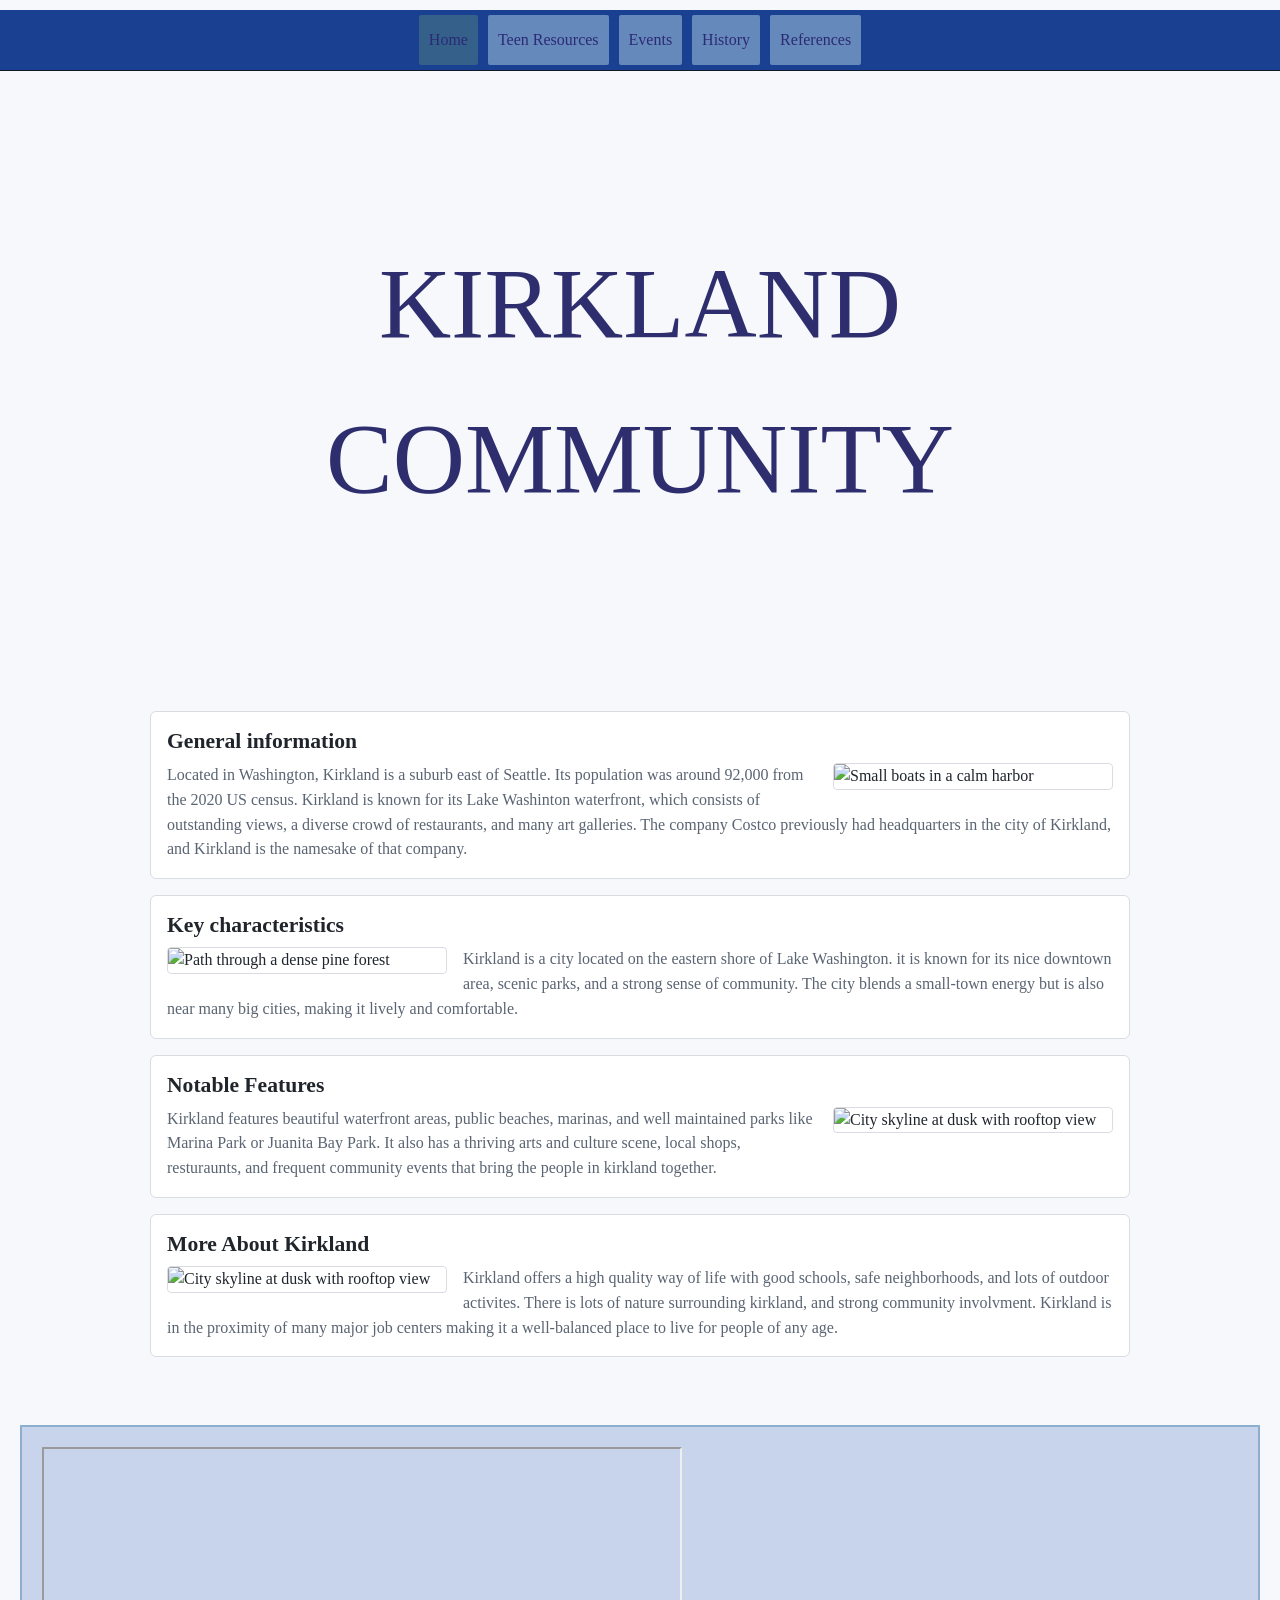
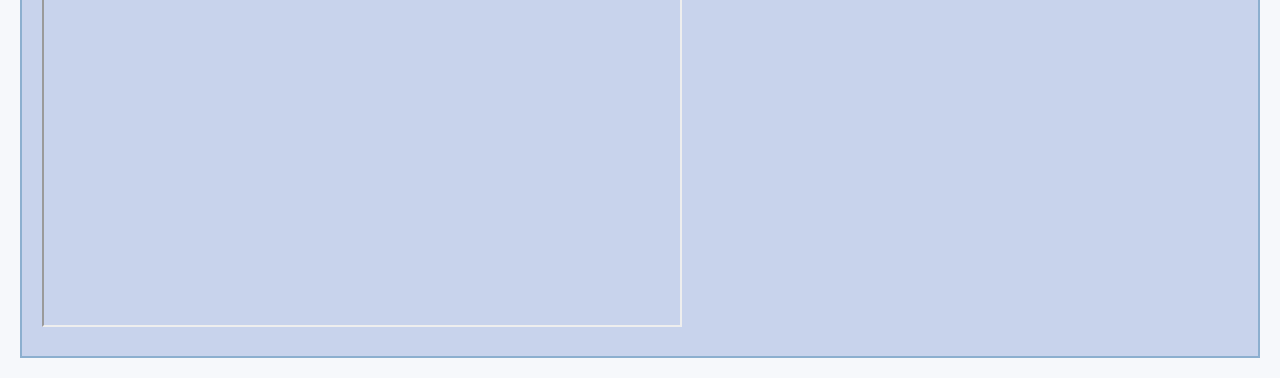
==== index.html @ 44f2d7ae "added pictures into index" ====
<!DOCTYPE html>

<html>
<head>
    <link rel="stylesheet" href="style.css">
</head>

<head>
    <title>Kirkland Community</title>
    
</head>

<body>

    <nav class="top-nav">
        <ul>
            <li><a class="active" href="index.html">Home</a></li>
            <li><a href="TeenInfo.html">Teen Resources</a></li>
            <li><a href="events.html">Events</a></li>
            <li><a href="history.html">History</a></li>
            <li><a href="resources.html">References</a></li>
        </ul>
    </nav>

    <div class="title">
        <p style= margin:0,>KIRKLAND COMMUNITY</p>
    </div>

    

  <main class="wrap">
    <article>
      <h2>General information</h2>
      <img class="article-img" src="https://images.unsplash.com/photo-1473116763249-2faaef81ccda?auto=format&fit=crop&w=900&q=70" alt="Small boats in a calm harbor" />

      <p>Located in Washington, Kirkland is a suburb east of Seattle. Its population was around 92,000 from the 2020 US census. Kirkland is known for its Lake Washinton waterfront, which consists of outstanding views, a diverse crowd of restaurants, and many art galleries. The company Costco previously had headquarters in the city of Kirkland, and Kirkland is the namesake of that company. </p>
      
    </article>

    <article>
      <h2>Key characteristics</h2>
      <img class="article-img" src="https://images.unsplash.com/photo-1448375240586-882707db888b?auto=format&fit=crop&w=900&q=70" alt="Path through a dense pine forest" />
      <p>
            Kirkland is a city located on the eastern shore of Lake Washington. it is known for its nice downtown area, scenic parks, and a strong sense of community. The city blends a small-town energy but is also near many big cities, making it lively and comfortable.
      </p>
      
    </article>

    <article>
      <h2>Notable Features</h2>
      <img class="article-img" src="https://images.unsplash.com/photo-1477959858617-67f85cf4f1df?auto=format&fit=crop&w=900&q=70" alt="City skyline at dusk with rooftop view" />
      <p>
        Kirkland features beautiful waterfront areas, public beaches, marinas, and well maintained parks like Marina Park or Juanita Bay Park. It also has a thriving arts and culture scene, local shops, resturaunts, and frequent community events that bring the people in kirkland together.
      </p>
    </article>

    <article>
      <h2>More About Kirkland</h2>
      <img class="article-img" src="https://images.unsplash.com/photo-1477959858617-67f85cf4f1df?auto=format&fit=crop&w=900&q=70" alt="City skyline at dusk with rooftop view" />
      <p>
        Kirkland offers a high quality way of life with good schools, safe neighborhoods, and lots of outdoor activites. There is lots of nature surrounding kirkland, and strong community involvment. Kirkland is in the proximity of many major job centers making it a well-balanced place to live for people of any age.

      </p>
    </article>



  </main>

<div class="content">
    <iframe src="https://www.google.com/maps/d/embed?mid=1NJ0fVGitJESwBKlZo4BQdWD17mx9FqM&ehbc=2E312F" width="640" height="480"></iframe>
</div>
---- style.css ----
.content {
    background-color: rgba(163, 182, 223, 0.541);
    color: rgb(16, 14, 122);
    border: 2px solid rgb(140, 175, 207);
    margin: 20px;
    padding: 20px;
    font-size: 20px;
}

.left {
    width:150px;
    float:left;
    height:300px;
}

.right {
    float:right;
    width:200px;
    height:300px;
}

.title {
    color: rgba(12, 11, 85, 0.856);
    border: 0px solid rgb(89, 143, 72);
    margin: 50px;
    padding: 5px;
    text-align: center;
    font-size: 100px;
}

body {
    background-color:aliceblue;
    margin: 10;
    padding-top: 10px;
    font-family: 'Trebuchet MS', 'Lucida Sans Unicode', 'Lucida Grande', 'Lucida Sans', Arial, sans-serif;
}

.top-nav {
    position: sticky;
    top: 0;
    left: 0;
    width: 100%;
    background-color: rgb(26, 64, 146);
    z-index: 1000;
}

.top-nav ul {
    list-style: none;
    margin: 0;
    padding: 0;
    display: flex;
    justify-content: center;
}

.top-nav li a {
    display: block;
    height: 50px;
    padding: 0 10px;
    background-color: rgba(140, 175, 207, 0.658);
    color: rgb(44, 42, 119);
    text-align: center;
    line-height: 50px;
    text-decoration: none;
    margin: 5px;
    border-radius: 2px;
    transition: background-color 0.3s;
}

.top-nav li a:hover {
    background-color: rgb(52, 96, 138);
}

.top-nav li a.active {
    background-color: rgb(52, 96, 138);
}

section {
    height: 100vh;
    padding: 20px;
}

.subtitle {
    background-color: rgba(40, 49, 168, 0.473);
    color: rgb(68, 153, 156);
    border: 2px solid rgba(94, 103, 156, 0.712);
    margin: 20px;
    padding: 20px;
    font-size: 40px;
    text-align: center;
}

.color_key {
    position: sticky;
    top: 0;
    left: 0;
    width: 100%;
    background-color: rgb(140, 175, 207);
    z-index: 1000;
}

.box {
    width: 40px;
    height: 40px;
    border: 2px rgb(0, 0, 0);
}

.blue:hover {
    background-color: rgb(108, 108, 192);
}

.purple:hover {
    background-color: rgb(212, 142, 233);
}

.red:hover {
    background-color: rgb(202, 91, 91);
}

.green:hover {
    background-color: rgb(89, 221, 72);
}

.yellow:hover {
    background-color: rgb(252, 236, 16);
}

.orange:hover {
    background-color: rgb(243, 153, 70);
}

.brown:hover {
    background-color: rgba(185, 152, 59, 0.822);
}

table {
    border-collapse: collapse;
}

td, th {
    border:1px solid black;
    padding: 6px;
    font:50px;
    background:rgb(173, 206, 216);
}

* {
  box-sizing: border-box;
}

body {
  font-family:'Trebuchet MS', 'Lucida Sans Unicode', 'Lucida Grande', 'Lucida Sans', Arial, sans-serif;
}


.header {
  background-color: #f1f1f1;
  padding: 30px;
  text-align: center;
  font-size: 35px;
}

.column {
  float: left;
  width: 33.33%;
  padding: 10px;
 
}

.row:after {
  content: "";
  display: table;
  clear: both;
}

.footer {
  background-color: #f1f1f1;
  padding: 10px;
  text-align: center;
}

@media (max-width: 600px) {
  .column {
    width: 100%;
  }
}

:root {
      --page-max: 980px;
      --gap: 1rem;
      --border: #d9dde3;
      --text: #20252c;
      --muted: #5a6472;
      --bg: #f6f8fb;
      --card: #ffffff;
      --nav: #1f2a37;
      --nav-text: #f3f4f6;
    }

    * {
      /* box-sizing: border-box; */
    }

    body {
      margin: 0;
      font-family: Georgia, "Times New Roman", serif;
      color: var(--text);
      background: var(--bg);
      line-height: 1.55;
    }

    .wrap {
      width: min(var(--page-max), calc(100% - 2rem));
      margin: 0 auto;
    }

    nav {
      background: var(--nav);
      color: var(--nav-text);
      border-bottom: 1px solid #111827;
    }

    .nav-inner {
      display: flex;
      align-items: center;
      justify-content: space-between;
      gap: 1rem;
      min-height: 56px;
    }

    .brand {
      margin: 0;
      font-size: 1.15rem;
      letter-spacing: 0.02em;
    }

    .menu {
      list-style: none;
      margin: 0;
      padding: 0;
      display: flex;
      flex-wrap: wrap;
      gap: 0.85rem;
      font-size: 0.95rem;
    }

    .menu a {
      color: var(--nav-text);
      text-decoration: none;
    }

    main {
      padding: 1.25rem 0 2rem;
    }

    article {
      background: var(--card);
      border: 1px solid var(--border);
      border-radius: 6px;
      padding: 1rem;
      margin-bottom: 1rem;
      overflow: hidden;
    }

    article h2 {
      margin: 0 0 0.5rem;
      font-size: 1.35rem;
      line-height: 1.25;
    }

    article p {
      margin: 0 0 0.75rem;
      color: var(--muted);
    }

    article p:last-child {
      margin-bottom: 0;
    }

    .article-img {
      width: min(38%, 280px);
      height: auto;
      border-radius: 4px;
      border: 1px solid var(--border);
      margin: 0 0 var(--gap) var(--gap);
      float: right;
    }

    article:nth-of-type(even) .article-img {
      float: left;
      margin: 0 var(--gap) var(--gap) 0;
    }

    footer {
      padding: 0.5rem 0 2rem;
      color: #6b7280;
      font-size: 0.9rem;
    }

    @media (max-width: 680px) {
      .article-img,
      article:nth-of-type(even) .article-img {
        float: none;
        display: block;
        width: 100%;
        max-width: none;
        margin: 0 0 var(--gap) 0;
      }
    }
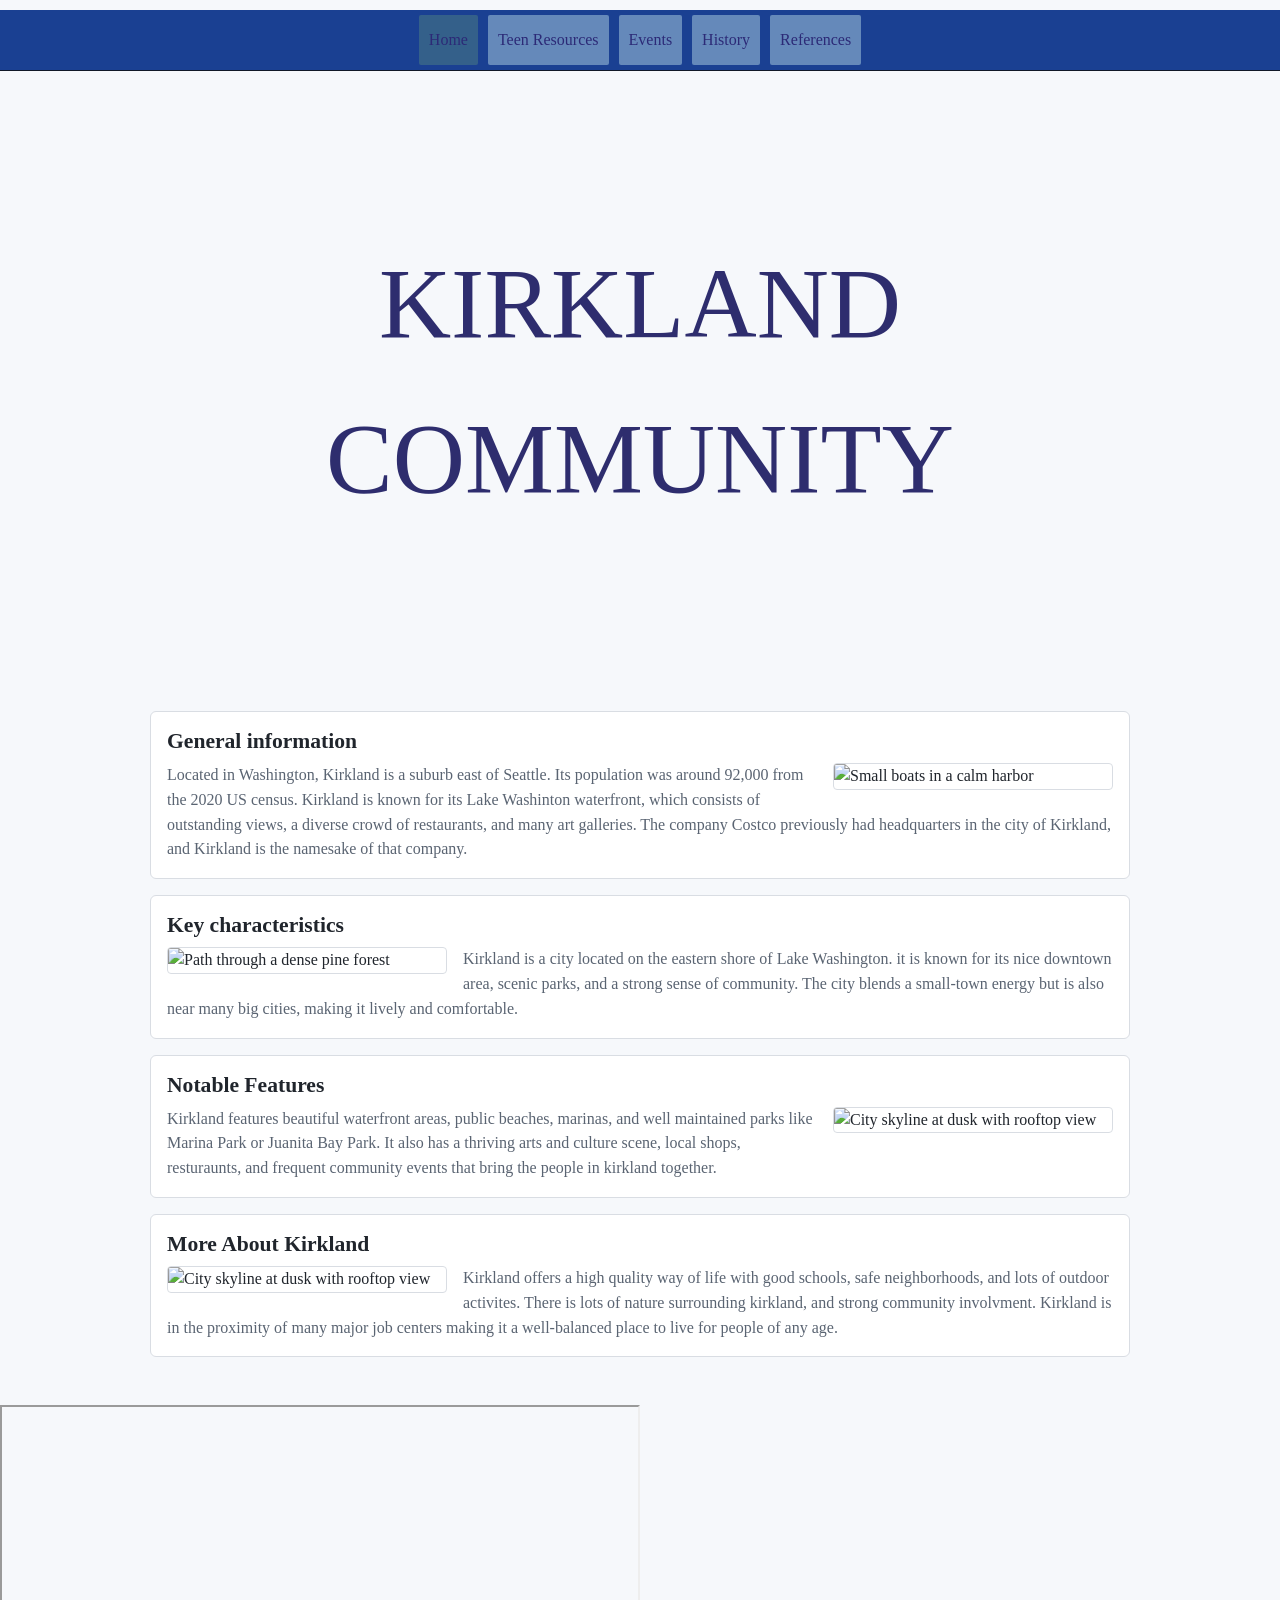
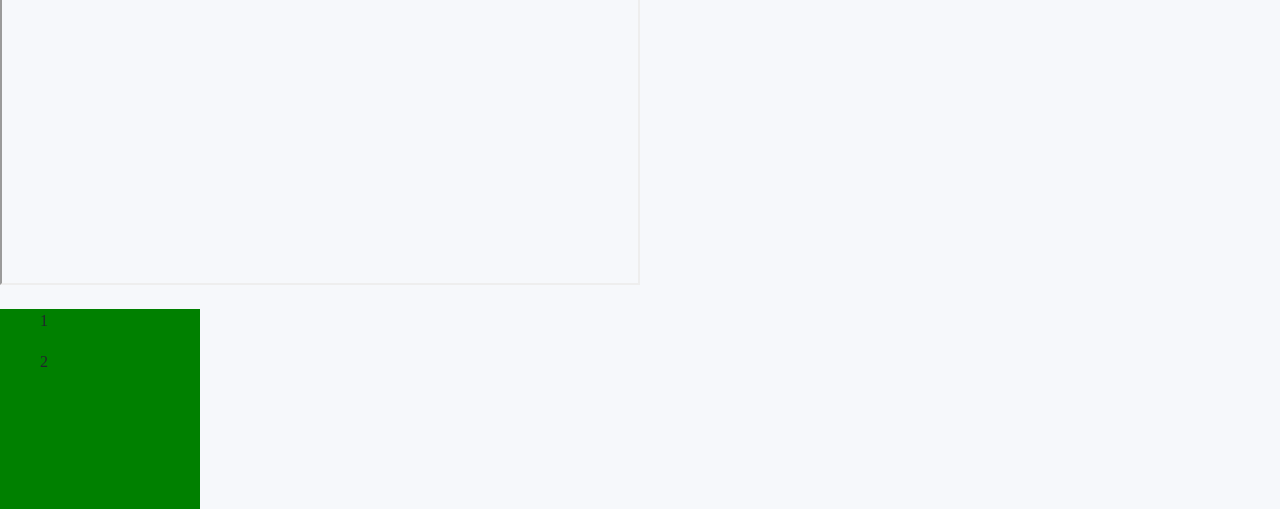
==== commit d4dfa917: "added bullet points for test" ====
--- a/index.html
+++ b/index.html
@@ -67,7 +67,17 @@
 
   </main>
 
-<div class="content">
+<div class="container>
+    <div class="div1">
     <iframe src="https://www.google.com/maps/d/embed?mid=1NJ0fVGitJESwBKlZo4BQdWD17mx9FqM&ehbc=2E312F" width="640" height="480"></iframe>
+    </div>
+    <div class="div2">
+        <ul>
+            1
+        </ul>
+        <ul>
+            2
+        </ul>
+    </div>
 </div>
 
--- a/style.css
+++ b/style.css
@@ -81,7 +81,7 @@
 
 .subtitle {
     background-color: rgba(40, 49, 168, 0.473);
-    color: rgb(68, 153, 156);
+    color: rgb(46, 44, 165);
     border: 2px solid rgba(94, 103, 156, 0.712);
     margin: 20px;
     padding: 20px;
@@ -307,3 +307,20 @@
       }
     }
 
+.container {
+    display: flex;
+    gap: 10px;
+    justify-content:center;
+}
+
+    .div1 {
+        height: 200px;
+        width: 200px;
+        background-color:red
+    }
+
+    .div2 {
+        height: 200px;
+        width: 200px;
+        background-color:green;
+    }
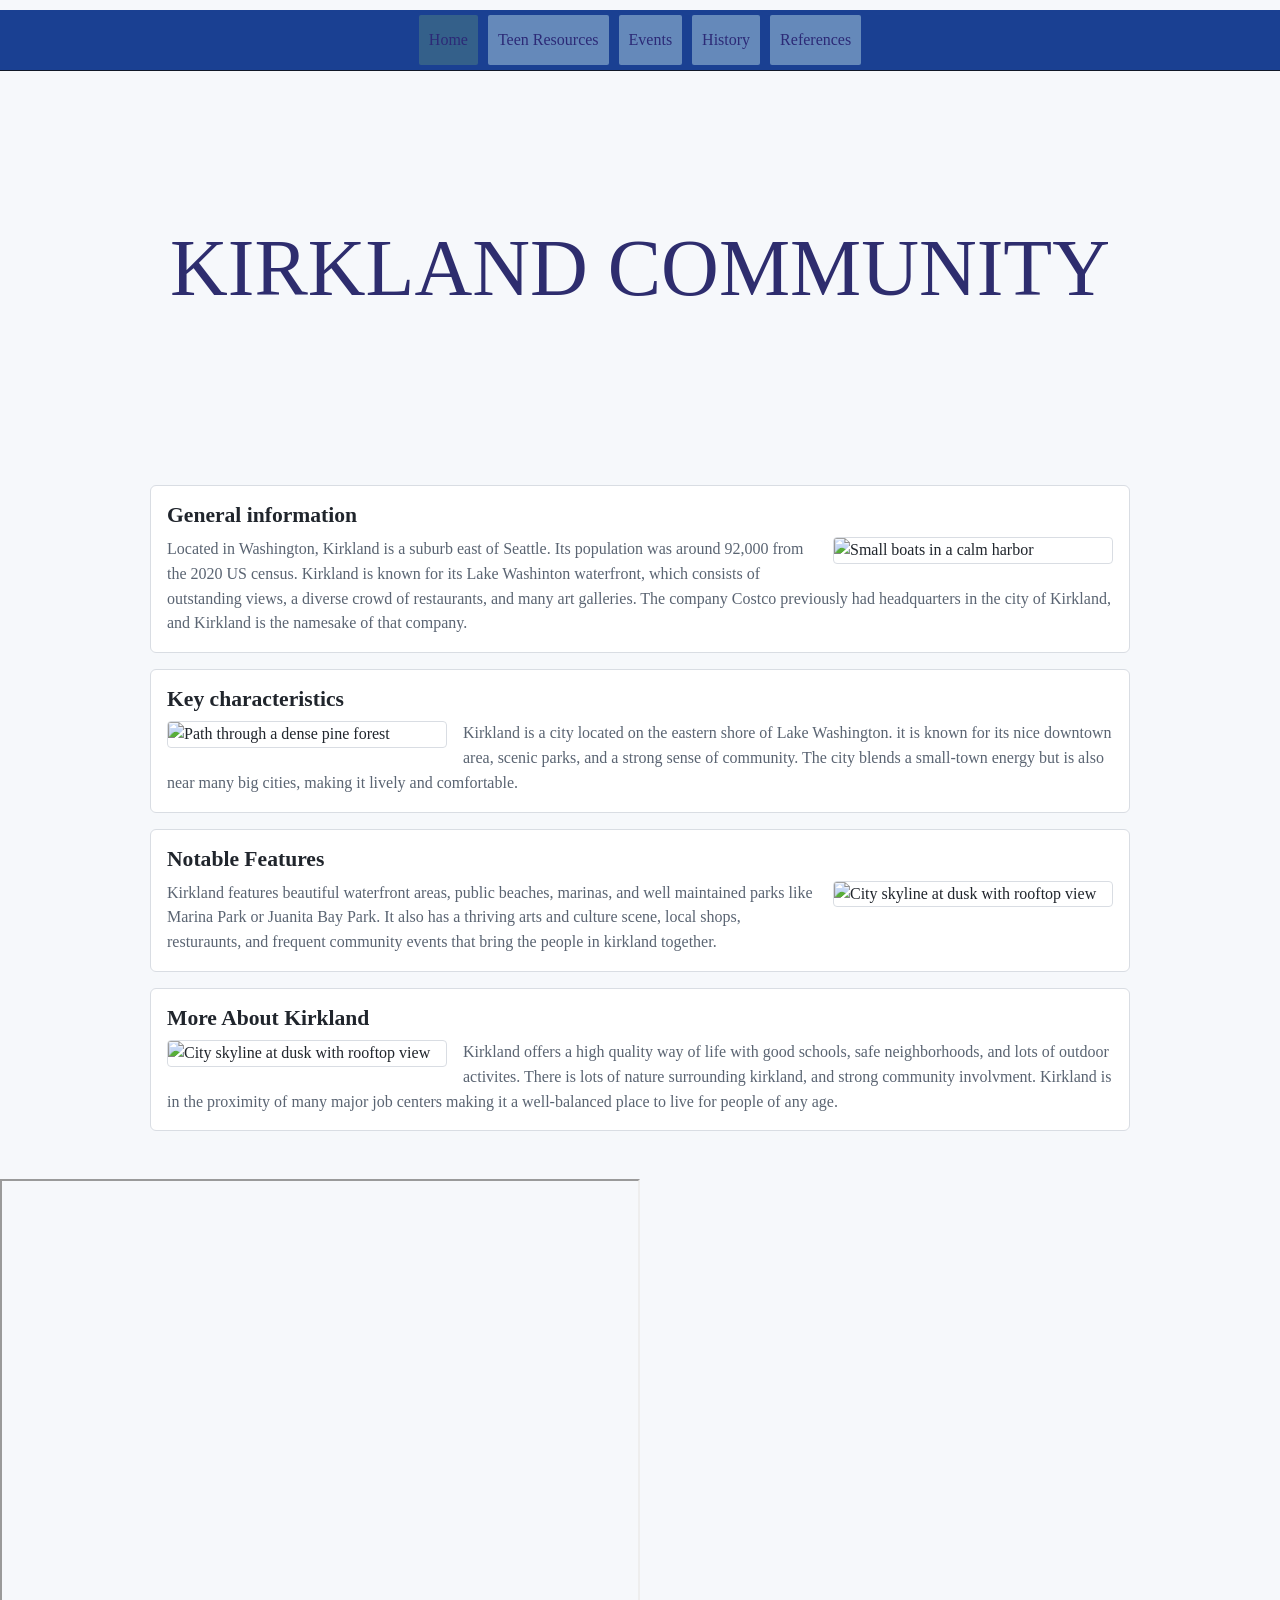
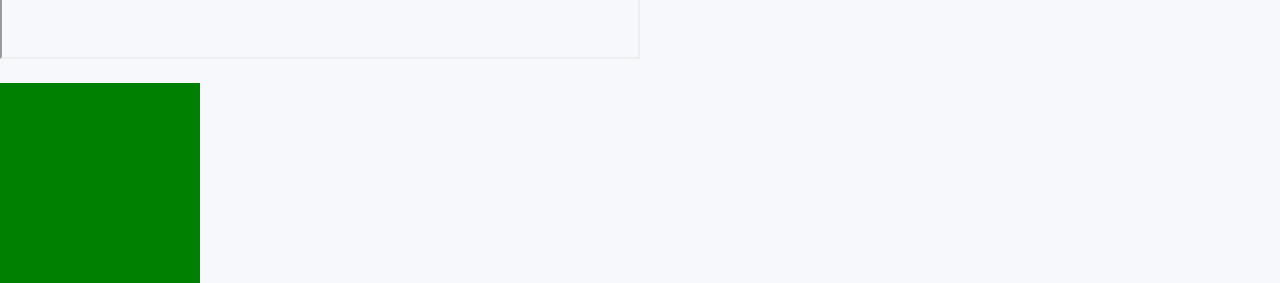
==== commit 870960d5: "added subheading" ====
--- a/index.html
+++ b/index.html
@@ -73,10 +73,7 @@
     </div>
     <div class="div2">
         <ul>
-            1
-        </ul>
-        <ul>
-            2
+         
         </ul>
     </div>
 </div>
--- a/style.css
+++ b/style.css
@@ -25,7 +25,7 @@
     margin: 50px;
     padding: 5px;
     text-align: center;
-    font-size: 100px;
+    font-size: 80px;
 }
 
 body {
@@ -324,3 +324,9 @@
         width: 200px;
         background-color:green;
     }
+
+    .subheading {
+        font-size:50px;
+        color: rgba(12, 11, 85, 0.856);
+        text-align:center;
+    }
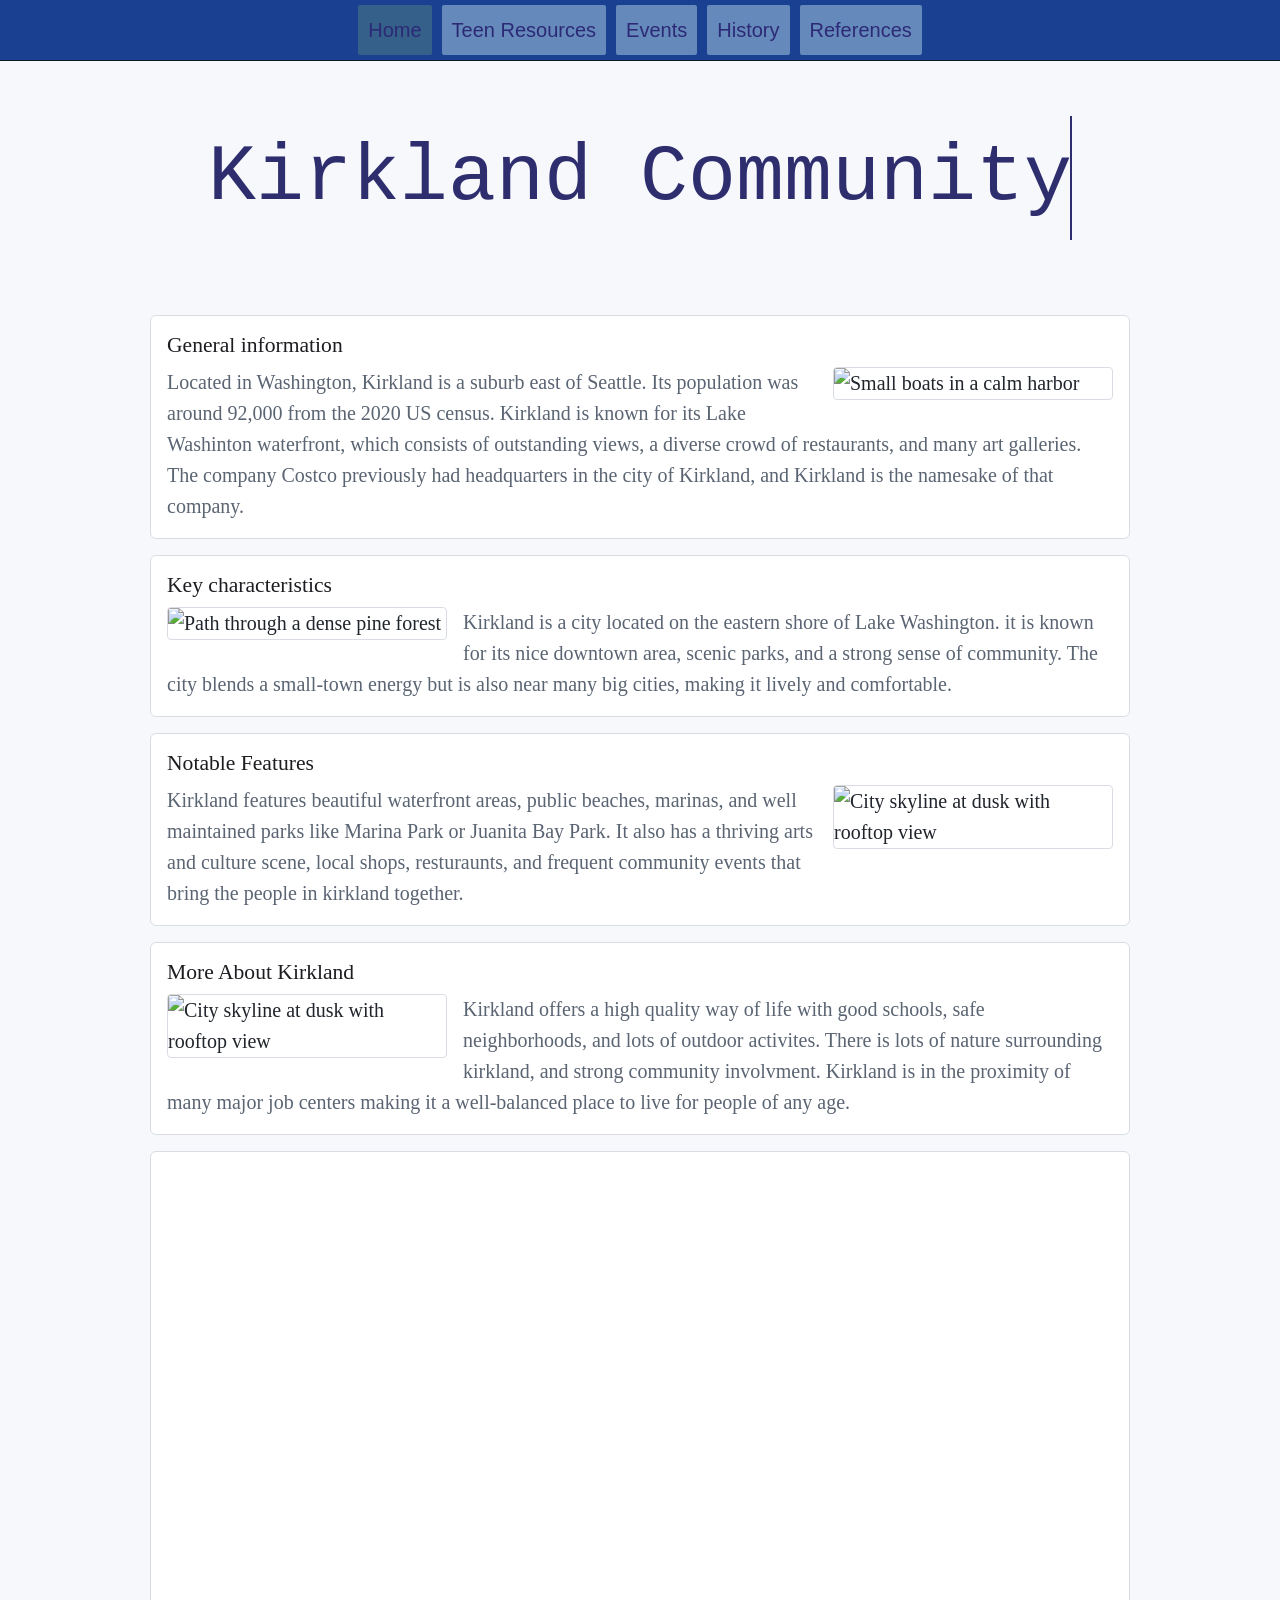
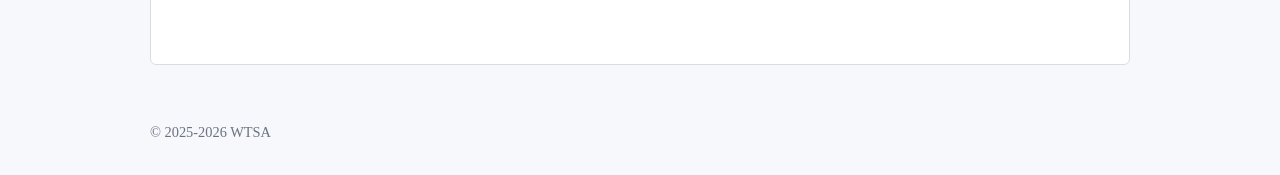
==== commit 20429a57: "Update everything to the same style" ====
--- a/index.html
+++ b/index.html
@@ -1,80 +1,90 @@
 <!DOCTYPE html>
 
 <html>
-<head>
-    <link rel="stylesheet" href="style.css">
-</head>
 
 <head>
-    <title>Kirkland Community</title>
-    
+  <link rel="stylesheet" href="timeline/timeline.css">
+  <link rel="stylesheet" href="style.css">
+  <title>Kirkland Community</title>
 </head>
 
 <body>
+  <nav class="top-nav">
+    <ul>
+      <li><a class="active" href="index.html">Home</a></li>
+      <li><a href="teeninfo.html">Teen Resources</a></li>
+      <li><a href="events.html">Events</a></li>
+      <li><a href="history.html">History</a></li>
+      <li><a href="resources.html">References</a></li>
+    </ul>
+  </nav>
 
-    <nav class="top-nav">
-        <ul>
-            <li><a class="active" href="index.html">Home</a></li>
-            <li><a href="TeenInfo.html">Teen Resources</a></li>
-            <li><a href="events.html">Events</a></li>
-            <li><a href="history.html">History</a></li>
-            <li><a href="resources.html">References</a></li>
-        </ul>
-    </nav>
-
-    <div class="title">
-        <p style= margin:0,>KIRKLAND COMMUNITY</p>
-    </div>
-
-    
+  <div class="title">
+    <p class="typing-effect len-18">Kirkland Community</p>
+  </div>
 
   <main class="wrap">
     <article>
       <h2>General information</h2>
-      <img class="article-img" src="https://images.unsplash.com/photo-1473116763249-2faaef81ccda?auto=format&fit=crop&w=900&q=70" alt="Small boats in a calm harbor" />
+      <img class="article-img"
+        src="https://images.unsplash.com/photo-1473116763249-2faaef81ccda?auto=format&fit=crop&w=900&q=70"
+        alt="Small boats in a calm harbor" />
 
-      <p>Located in Washington, Kirkland is a suburb east of Seattle. Its population was around 92,000 from the 2020 US census. Kirkland is known for its Lake Washinton waterfront, which consists of outstanding views, a diverse crowd of restaurants, and many art galleries. The company Costco previously had headquarters in the city of Kirkland, and Kirkland is the namesake of that company. </p>
-      
+      <p>Located in Washington, Kirkland is a suburb east of Seattle. Its population was around 92,000 from the 2020 US
+        census. Kirkland is known for its Lake Washinton waterfront, which consists of outstanding views, a diverse
+        crowd of restaurants, and many art galleries. The company Costco previously had headquarters in the city of
+        Kirkland, and Kirkland is the namesake of that company. </p>
+
     </article>
 
     <article>
       <h2>Key characteristics</h2>
-      <img class="article-img" src="https://images.unsplash.com/photo-1448375240586-882707db888b?auto=format&fit=crop&w=900&q=70" alt="Path through a dense pine forest" />
+      <img class="article-img"
+        src="https://images.unsplash.com/photo-1448375240586-882707db888b?auto=format&fit=crop&w=900&q=70"
+        alt="Path through a dense pine forest" />
       <p>
-            Kirkland is a city located on the eastern shore of Lake Washington. it is known for its nice downtown area, scenic parks, and a strong sense of community. The city blends a small-town energy but is also near many big cities, making it lively and comfortable.
+        Kirkland is a city located on the eastern shore of Lake Washington. it is known for its nice downtown area,
+        scenic parks, and a strong sense of community. The city blends a small-town energy but is also near many big
+        cities, making it lively and comfortable.
       </p>
-      
+
     </article>
 
     <article>
       <h2>Notable Features</h2>
-      <img class="article-img" src="https://images.unsplash.com/photo-1477959858617-67f85cf4f1df?auto=format&fit=crop&w=900&q=70" alt="City skyline at dusk with rooftop view" />
+      <img class="article-img"
+        src="https://images.unsplash.com/photo-1477959858617-67f85cf4f1df?auto=format&fit=crop&w=900&q=70"
+        alt="City skyline at dusk with rooftop view" />
       <p>
-        Kirkland features beautiful waterfront areas, public beaches, marinas, and well maintained parks like Marina Park or Juanita Bay Park. It also has a thriving arts and culture scene, local shops, resturaunts, and frequent community events that bring the people in kirkland together.
+        Kirkland features beautiful waterfront areas, public beaches, marinas, and well maintained parks like Marina
+        Park or Juanita Bay Park. It also has a thriving arts and culture scene, local shops, resturaunts, and frequent
+        community events that bring the people in kirkland together.
       </p>
     </article>
 
     <article>
       <h2>More About Kirkland</h2>
-      <img class="article-img" src="https://images.unsplash.com/photo-1477959858617-67f85cf4f1df?auto=format&fit=crop&w=900&q=70" alt="City skyline at dusk with rooftop view" />
+      <img class="article-img"
+        src="https://images.unsplash.com/photo-1477959858617-67f85cf4f1df?auto=format&fit=crop&w=900&q=70"
+        alt="City skyline at dusk with rooftop view" />
       <p>
-        Kirkland offers a high quality way of life with good schools, safe neighborhoods, and lots of outdoor activites. There is lots of nature surrounding kirkland, and strong community involvment. Kirkland is in the proximity of many major job centers making it a well-balanced place to live for people of any age.
+        Kirkland offers a high quality way of life with good schools, safe neighborhoods, and lots of outdoor activites.
+        There is lots of nature surrounding kirkland, and strong community involvment. Kirkland is in the proximity of
+        many major job centers making it a well-balanced place to live for people of any age.
 
       </p>
     </article>
 
-
-
+    <article>
+      <div class="center">
+        <iframe src="https://www.google.com/maps/d/embed?mid=1NJ0fVGitJESwBKlZo4BQdWD17mx9FqM&ehbc=2E312F" width="640"
+          height="480"></iframe>
+      </div>
+    </article>
   </main>
 
-<div class="container>
-    <div class="div1">
-    <iframe src="https://www.google.com/maps/d/embed?mid=1NJ0fVGitJESwBKlZo4BQdWD17mx9FqM&ehbc=2E312F" width="640" height="480"></iframe>
-    </div>
-    <div class="div2">
-        <ul>
-         
-        </ul>
-    </div>
-</div>
+  <footer class="wrap">© 2025-2026 WTSA</footer>
 
+</body>
+
+</html>
--- a/timeline/timeline.css
+++ b/timeline/timeline.css
@@ -0,0 +1 @@
+@import url("https://fonts.googleapis.com/css?family=Playfair+Display:700,900|Fira+Sans:400,400italic");*,*::after,*::before{box-sizing:inherit}*{font:inherit}html,body,div,span,applet,object,iframe,h1,h2,h3,h4,h5,h6,p,blockquote,pre,a,abbr,acronym,address,big,cite,code,del,dfn,em,img,ins,kbd,q,s,samp,small,strike,strong,sub,sup,tt,var,b,u,i,center,dl,dt,dd,ol,ul,li,fieldset,form,label,legend,table,caption,tbody,tfoot,thead,tr,th,td,article,aside,canvas,details,embed,figure,figcaption,footer,header,hgroup,menu,nav,output,ruby,section,summary,time,mark,audio,video,hr{margin:0;padding:0;border:0}html{box-sizing:border-box}body{background-color:hsl(0, 0%, 100%);background-color:var(--color-bg, white)}article,aside,details,figcaption,figure,footer,header,hgroup,menu,nav,section,main,form legend{display:block}ol,ul{list-style:none}blockquote,q{quotes:none}button,input,textarea,select{margin:0}.btn,.form-control,.link,.reset{background-color:transparent;padding:0;border:0;border-radius:0;color:inherit;line-height:inherit;-webkit-appearance:none;-moz-appearance:none;appearance:none}select.form-control::-ms-expand{display:none}textarea{resize:vertical;overflow:auto;vertical-align:top}input::-ms-clear{display:none}table{border-collapse:collapse;border-spacing:0}img,video,svg{max-width:100%}[data-theme]{background-color:hsl(0, 0%, 100%);background-color:var(--color-bg, #fff);color:hsl(240, 4%, 20%);color:var(--color-contrast-high, #313135)}:root{--space-unit:  1em;--space-xxxxs: calc(0.125*var(--space-unit));--space-xxxs:  calc(0.25*var(--space-unit));--space-xxs:   calc(0.375*var(--space-unit));--space-xs:    calc(0.5*var(--space-unit));--space-sm:    calc(0.75*var(--space-unit));--space-md:    calc(1.25*var(--space-unit));--space-lg:    calc(2*var(--space-unit));--space-xl:    calc(3.25*var(--space-unit));--space-xxl:   calc(5.25*var(--space-unit));--space-xxxl:  calc(8.5*var(--space-unit));--space-xxxxl: calc(13.75*var(--space-unit));--component-padding: var(--space-md)}:root{--max-width-xxs: 32rem;--max-width-xs:  38rem;--max-width-sm:  48rem;--max-width-md:  64rem;--max-width-lg:  80rem;--max-width-xl:  90rem;--max-width-xxl: 120rem}.container{width:calc(100% - 1.25em);width:calc(100% - 2*var(--component-padding));margin-left:auto;margin-right:auto}.max-width-xxs{max-width:32rem;max-width:var(--max-width-xxs)}.max-width-xs{max-width:38rem;max-width:var(--max-width-xs)}.max-width-sm{max-width:48rem;max-width:var(--max-width-sm)}.max-width-md{max-width:64rem;max-width:var(--max-width-md)}.max-width-lg{max-width:80rem;max-width:var(--max-width-lg)}.max-width-xl{max-width:90rem;max-width:var(--max-width-xl)}.max-width-xxl{max-width:120rem;max-width:var(--max-width-xxl)}.max-width-adaptive-sm{max-width:38rem;max-width:var(--max-width-xs)}@media (min-width: 64rem){.max-width-adaptive-sm{max-width:48rem;max-width:var(--max-width-sm)}}.max-width-adaptive-md{max-width:38rem;max-width:var(--max-width-xs)}@media (min-width: 64rem){.max-width-adaptive-md{max-width:64rem;max-width:var(--max-width-md)}}.max-width-adaptive,.max-width-adaptive-lg{max-width:38rem;max-width:var(--max-width-xs)}@media (min-width: 64rem){.max-width-adaptive,.max-width-adaptive-lg{max-width:64rem;max-width:var(--max-width-md)}}@media (min-width: 90rem){.max-width-adaptive,.max-width-adaptive-lg{max-width:80rem;max-width:var(--max-width-lg)}}.max-width-adaptive-xl{max-width:38rem;max-width:var(--max-width-xs)}@media (min-width: 64rem){.max-width-adaptive-xl{max-width:64rem;max-width:var(--max-width-md)}}@media (min-width: 90rem){.max-width-adaptive-xl{max-width:90rem;max-width:var(--max-width-xl)}}.grid{--grid-gap: 0px;display:-ms-flexbox;display:flex;-ms-flex-wrap:wrap;flex-wrap:wrap}.grid>*{-ms-flex-preferred-size:100%;flex-basis:100%}[class*="grid-gap"]{margin-bottom:1em * -1;margin-bottom:calc(var(--grid-gap, 1em)*-1);margin-right:1em * -1;margin-right:calc(var(--grid-gap, 1em)*-1)}[class*="grid-gap"]>*{margin-bottom:1em;margin-bottom:var(--grid-gap, 1em);margin-right:1em;margin-right:var(--grid-gap, 1em)}.grid-gap-xxxxs{--grid-gap: var(--space-xxxxs)}.grid-gap-xxxs{--grid-gap: var(--space-xxxs)}.grid-gap-xxs{--grid-gap: var(--space-xxs)}.grid-gap-xs{--grid-gap: var(--space-xs)}.grid-gap-sm{--grid-gap: var(--space-sm)}.grid-gap-md{--grid-gap: var(--space-md)}.grid-gap-lg{--grid-gap: var(--space-lg)}.grid-gap-xl{--grid-gap: var(--space-xl)}.grid-gap-xxl{--grid-gap: var(--space-xxl)}.grid-gap-xxxl{--grid-gap: var(--space-xxxl)}.grid-gap-xxxxl{--grid-gap: var(--space-xxxxl)}.col{-ms-flex-positive:1;flex-grow:1;-ms-flex-preferred-size:0;flex-basis:0;max-width:100%}.col-1{-ms-flex-preferred-size:calc(8.33% - 0.01px - 1em);-ms-flex-preferred-size:calc(8.33% - 0.01px - var(--grid-gap, 1em));flex-basis:calc(8.33% - 0.01px - 1em);flex-basis:calc(8.33% - 0.01px - var(--grid-gap, 1em));max-width:calc(8.33% - 0.01px - 1em);max-width:calc(8.33% - 0.01px - var(--grid-gap, 1em))}.col-2{-ms-flex-preferred-size:calc(16.66% - 0.01px - 1em);-ms-flex-preferred-size:calc(16.66% - 0.01px - var(--grid-gap, 1em));flex-basis:calc(16.66% - 0.01px - 1em);flex-basis:calc(16.66% - 0.01px - var(--grid-gap, 1em));max-width:calc(16.66% - 0.01px - 1em);max-width:calc(16.66% - 0.01px - var(--grid-gap, 1em))}.col-3{-ms-flex-preferred-size:calc(25% - 0.01px - 1em);-ms-flex-preferred-size:calc(25% - 0.01px - var(--grid-gap, 1em));flex-basis:calc(25% - 0.01px - 1em);flex-basis:calc(25% - 0.01px - var(--grid-gap, 1em));max-width:calc(25% - 0.01px - 1em);max-width:calc(25% - 0.01px - var(--grid-gap, 1em))}.col-4{-ms-flex-preferred-size:calc(33.33% - 0.01px - 1em);-ms-flex-preferred-size:calc(33.33% - 0.01px - var(--grid-gap, 1em));flex-basis:calc(33.33% - 0.01px - 1em);flex-basis:calc(33.33% - 0.01px - var(--grid-gap, 1em));max-width:calc(33.33% - 0.01px - 1em);max-width:calc(33.33% - 0.01px - var(--grid-gap, 1em))}.col-5{-ms-flex-preferred-size:calc(41.66% - 0.01px - 1em);-ms-flex-preferred-size:calc(41.66% - 0.01px - var(--grid-gap, 1em));flex-basis:calc(41.66% - 0.01px - 1em);flex-basis:calc(41.66% - 0.01px - var(--grid-gap, 1em));max-width:calc(41.66% - 0.01px - 1em);max-width:calc(41.66% - 0.01px - var(--grid-gap, 1em))}.col-6{-ms-flex-preferred-size:calc(50% - 0.01px - 1em);-ms-flex-preferred-size:calc(50% - 0.01px - var(--grid-gap, 1em));flex-basis:calc(50% - 0.01px - 1em);flex-basis:calc(50% - 0.01px - var(--grid-gap, 1em));max-width:calc(50% - 0.01px - 1em);max-width:calc(50% - 0.01px - var(--grid-gap, 1em))}.col-7{-ms-flex-preferred-size:calc(58.33% - 0.01px - 1em);-ms-flex-preferred-size:calc(58.33% - 0.01px - var(--grid-gap, 1em));flex-basis:calc(58.33% - 0.01px - 1em);flex-basis:calc(58.33% - 0.01px - var(--grid-gap, 1em));max-width:calc(58.33% - 0.01px - 1em);max-width:calc(58.33% - 0.01px - var(--grid-gap, 1em))}.col-8{-ms-flex-preferred-size:calc(66.66% - 0.01px - 1em);-ms-flex-preferred-size:calc(66.66% - 0.01px - var(--grid-gap, 1em));flex-basis:calc(66.66% - 0.01px - 1em);flex-basis:calc(66.66% - 0.01px - var(--grid-gap, 1em));max-width:calc(66.66% - 0.01px - 1em);max-width:calc(66.66% - 0.01px - var(--grid-gap, 1em))}.col-9{-ms-flex-preferred-size:calc(75% - 0.01px - 1em);-ms-flex-preferred-size:calc(75% - 0.01px - var(--grid-gap, 1em));flex-basis:calc(75% - 0.01px - 1em);flex-basis:calc(75% - 0.01px - var(--grid-gap, 1em));max-width:calc(75% - 0.01px - 1em);max-width:calc(75% - 0.01px - var(--grid-gap, 1em))}.col-10{-ms-flex-preferred-size:calc(83.33% - 0.01px - 1em);-ms-flex-preferred-size:calc(83.33% - 0.01px - var(--grid-gap, 1em));flex-basis:calc(83.33% - 0.01px - 1em);flex-basis:calc(83.33% - 0.01px - var(--grid-gap, 1em));max-width:calc(83.33% - 0.01px - 1em);max-width:calc(83.33% - 0.01px - var(--grid-gap, 1em))}.col-11{-ms-flex-preferred-size:calc(91.66% - 0.01px - 1em);-ms-flex-preferred-size:calc(91.66% - 0.01px - var(--grid-gap, 1em));flex-basis:calc(91.66% - 0.01px - 1em);flex-basis:calc(91.66% - 0.01px - var(--grid-gap, 1em));max-width:calc(91.66% - 0.01px - 1em);max-width:calc(91.66% - 0.01px - var(--grid-gap, 1em))}.col-12{-ms-flex-preferred-size:calc(100% - 0.01px - 1em);-ms-flex-preferred-size:calc(100% - 0.01px - var(--grid-gap, 1em));flex-basis:calc(100% - 0.01px - 1em);flex-basis:calc(100% - 0.01px - var(--grid-gap, 1em));max-width:calc(100% - 0.01px - 1em);max-width:calc(100% - 0.01px - var(--grid-gap, 1em))}@media (min-width: 32rem){.col\@xs{-ms-flex-positive:1;flex-grow:1;-ms-flex-preferred-size:0;flex-basis:0;max-width:100%}.col-1\@xs{-ms-flex-preferred-size:calc(8.33% - 0.01px - 1em);-ms-flex-preferred-size:calc(8.33% - 0.01px - var(--grid-gap, 1em));flex-basis:calc(8.33% - 0.01px - 1em);flex-basis:calc(8.33% - 0.01px - var(--grid-gap, 1em));max-width:calc(8.33% - 0.01px - 1em);max-width:calc(8.33% - 0.01px - var(--grid-gap, 1em))}.col-2\@xs{-ms-flex-preferred-size:calc(16.66% - 0.01px - 1em);-ms-flex-preferred-size:calc(16.66% - 0.01px - var(--grid-gap, 1em));flex-basis:calc(16.66% - 0.01px - 1em);flex-basis:calc(16.66% - 0.01px - var(--grid-gap, 1em));max-width:calc(16.66% - 0.01px - 1em);max-width:calc(16.66% - 0.01px - var(--grid-gap, 1em))}.col-3\@xs{-ms-flex-preferred-size:calc(25% - 0.01px - 1em);-ms-flex-preferred-size:calc(25% - 0.01px - var(--grid-gap, 1em));flex-basis:calc(25% - 0.01px - 1em);flex-basis:calc(25% - 0.01px - var(--grid-gap, 1em));max-width:calc(25% - 0.01px - 1em);max-width:calc(25% - 0.01px - var(--grid-gap, 1em))}.col-4\@xs{-ms-flex-preferred-size:calc(33.33% - 0.01px - 1em);-ms-flex-preferred-size:calc(33.33% - 0.01px - var(--grid-gap, 1em));flex-basis:calc(33.33% - 0.01px - 1em);flex-basis:calc(33.33% - 0.01px - var(--grid-gap, 1em));max-width:calc(33.33% - 0.01px - 1em);max-width:calc(33.33% - 0.01px - var(--grid-gap, 1em))}.col-5\@xs{-ms-flex-preferred-size:calc(41.66% - 0.01px - 1em);-ms-flex-preferred-size:calc(41.66% - 0.01px - var(--grid-gap, 1em));flex-basis:calc(41.66% - 0.01px - 1em);flex-basis:calc(41.66% - 0.01px - var(--grid-gap, 1em));max-width:calc(41.66% - 0.01px - 1em);max-width:calc(41.66% - 0.01px - var(--grid-gap, 1em))}.col-6\@xs{-ms-flex-preferred-size:calc(50% - 0.01px - 1em);-ms-flex-preferred-size:calc(50% - 0.01px - var(--grid-gap, 1em));flex-basis:calc(50% - 0.01px - 1em);flex-basis:calc(50% - 0.01px - var(--grid-gap, 1em));max-width:calc(50% - 0.01px - 1em);max-width:calc(50% - 0.01px - var(--grid-gap, 1em))}.col-7\@xs{-ms-flex-preferred-size:calc(58.33% - 0.01px - 1em);-ms-flex-preferred-size:calc(58.33% - 0.01px - var(--grid-gap, 1em));flex-basis:calc(58.33% - 0.01px - 1em);flex-basis:calc(58.33% - 0.01px - var(--grid-gap, 1em));max-width:calc(58.33% - 0.01px - 1em);max-width:calc(58.33% - 0.01px - var(--grid-gap, 1em))}.col-8\@xs{-ms-flex-preferred-size:calc(66.66% - 0.01px - 1em);-ms-flex-preferred-size:calc(66.66% - 0.01px - var(--grid-gap, 1em));flex-basis:calc(66.66% - 0.01px - 1em);flex-basis:calc(66.66% - 0.01px - var(--grid-gap, 1em));max-width:calc(66.66% - 0.01px - 1em);max-width:calc(66.66% - 0.01px - var(--grid-gap, 1em))}.col-9\@xs{-ms-flex-preferred-size:calc(75% - 0.01px - 1em);-ms-flex-preferred-size:calc(75% - 0.01px - var(--grid-gap, 1em));flex-basis:calc(75% - 0.01px - 1em);flex-basis:calc(75% - 0.01px - var(--grid-gap, 1em));max-width:calc(75% - 0.01px - 1em);max-width:calc(75% - 0.01px - var(--grid-gap, 1em))}.col-10\@xs{-ms-flex-preferred-size:calc(83.33% - 0.01px - 1em);-ms-flex-preferred-size:calc(83.33% - 0.01px - var(--grid-gap, 1em));flex-basis:calc(83.33% - 0.01px - 1em);flex-basis:calc(83.33% - 0.01px - var(--grid-gap, 1em));max-width:calc(83.33% - 0.01px - 1em);max-width:calc(83.33% - 0.01px - var(--grid-gap, 1em))}.col-11\@xs{-ms-flex-preferred-size:calc(91.66% - 0.01px - 1em);-ms-flex-preferred-size:calc(91.66% - 0.01px - var(--grid-gap, 1em));flex-basis:calc(91.66% - 0.01px - 1em);flex-basis:calc(91.66% - 0.01px - var(--grid-gap, 1em));max-width:calc(91.66% - 0.01px - 1em);max-width:calc(91.66% - 0.01px - var(--grid-gap, 1em))}.col-12\@xs{-ms-flex-preferred-size:calc(100% - 0.01px - 1em);-ms-flex-preferred-size:calc(100% - 0.01px - var(--grid-gap, 1em));flex-basis:calc(100% - 0.01px - 1em);flex-basis:calc(100% - 0.01px - var(--grid-gap, 1em));max-width:calc(100% - 0.01px - 1em);max-width:calc(100% - 0.01px - var(--grid-gap, 1em))}}@media (min-width: 48rem){.col\@sm{-ms-flex-positive:1;flex-grow:1;-ms-flex-preferred-size:0;flex-basis:0;max-width:100%}.col-1\@sm{-ms-flex-preferred-size:calc(8.33% - 0.01px - 1em);-ms-flex-preferred-size:calc(8.33% - 0.01px - var(--grid-gap, 1em));flex-basis:calc(8.33% - 0.01px - 1em);flex-basis:calc(8.33% - 0.01px - var(--grid-gap, 1em));max-width:calc(8.33% - 0.01px - 1em);max-width:calc(8.33% - 0.01px - var(--grid-gap, 1em))}.col-2\@sm{-ms-flex-preferred-size:calc(16.66% - 0.01px - 1em);-ms-flex-preferred-size:calc(16.66% - 0.01px - var(--grid-gap, 1em));flex-basis:calc(16.66% - 0.01px - 1em);flex-basis:calc(16.66% - 0.01px - var(--grid-gap, 1em));max-width:calc(16.66% - 0.01px - 1em);max-width:calc(16.66% - 0.01px - var(--grid-gap, 1em))}.col-3\@sm{-ms-flex-preferred-size:calc(25% - 0.01px - 1em);-ms-flex-preferred-size:calc(25% - 0.01px - var(--grid-gap, 1em));flex-basis:calc(25% - 0.01px - 1em);flex-basis:calc(25% - 0.01px - var(--grid-gap, 1em));max-width:calc(25% - 0.01px - 1em);max-width:calc(25% - 0.01px - var(--grid-gap, 1em))}.col-4\@sm{-ms-flex-preferred-size:calc(33.33% - 0.01px - 1em);-ms-flex-preferred-size:calc(33.33% - 0.01px - var(--grid-gap, 1em));flex-basis:calc(33.33% - 0.01px - 1em);flex-basis:calc(33.33% - 0.01px - var(--grid-gap, 1em));max-width:calc(33.33% - 0.01px - 1em);max-width:calc(33.33% - 0.01px - var(--grid-gap, 1em))}.col-5\@sm{-ms-flex-preferred-size:calc(41.66% - 0.01px - 1em);-ms-flex-preferred-size:calc(41.66% - 0.01px - var(--grid-gap, 1em));flex-basis:calc(41.66% - 0.01px - 1em);flex-basis:calc(41.66% - 0.01px - var(--grid-gap, 1em));max-width:calc(41.66% - 0.01px - 1em);max-width:calc(41.66% - 0.01px - var(--grid-gap, 1em))}.col-6\@sm{-ms-flex-preferred-size:calc(50% - 0.01px - 1em);-ms-flex-preferred-size:calc(50% - 0.01px - var(--grid-gap, 1em));flex-basis:calc(50% - 0.01px - 1em);flex-basis:calc(50% - 0.01px - var(--grid-gap, 1em));max-width:calc(50% - 0.01px - 1em);max-width:calc(50% - 0.01px - var(--grid-gap, 1em))}.col-7\@sm{-ms-flex-preferred-size:calc(58.33% - 0.01px - 1em);-ms-flex-preferred-size:calc(58.33% - 0.01px - var(--grid-gap, 1em));flex-basis:calc(58.33% - 0.01px - 1em);flex-basis:calc(58.33% - 0.01px - var(--grid-gap, 1em));max-width:calc(58.33% - 0.01px - 1em);max-width:calc(58.33% - 0.01px - var(--grid-gap, 1em))}.col-8\@sm{-ms-flex-preferred-size:calc(66.66% - 0.01px - 1em);-ms-flex-preferred-size:calc(66.66% - 0.01px - var(--grid-gap, 1em));flex-basis:calc(66.66% - 0.01px - 1em);flex-basis:calc(66.66% - 0.01px - var(--grid-gap, 1em));max-width:calc(66.66% - 0.01px - 1em);max-width:calc(66.66% - 0.01px - var(--grid-gap, 1em))}.col-9\@sm{-ms-flex-preferred-size:calc(75% - 0.01px - 1em);-ms-flex-preferred-size:calc(75% - 0.01px - var(--grid-gap, 1em));flex-basis:calc(75% - 0.01px - 1em);flex-basis:calc(75% - 0.01px - var(--grid-gap, 1em));max-width:calc(75% - 0.01px - 1em);max-width:calc(75% - 0.01px - var(--grid-gap, 1em))}.col-10\@sm{-ms-flex-preferred-size:calc(83.33% - 0.01px - 1em);-ms-flex-preferred-size:calc(83.33% - 0.01px - var(--grid-gap, 1em));flex-basis:calc(83.33% - 0.01px - 1em);flex-basis:calc(83.33% - 0.01px - var(--grid-gap, 1em));max-width:calc(83.33% - 0.01px - 1em);max-width:calc(83.33% - 0.01px - var(--grid-gap, 1em))}.col-11\@sm{-ms-flex-preferred-size:calc(91.66% - 0.01px - 1em);-ms-flex-preferred-size:calc(91.66% - 0.01px - var(--grid-gap, 1em));flex-basis:calc(91.66% - 0.01px - 1em);flex-basis:calc(91.66% - 0.01px - var(--grid-gap, 1em));max-width:calc(91.66% - 0.01px - 1em);max-width:calc(91.66% - 0.01px - var(--grid-gap, 1em))}.col-12\@sm{-ms-flex-preferred-size:calc(100% - 0.01px - 1em);-ms-flex-preferred-size:calc(100% - 0.01px - var(--grid-gap, 1em));flex-basis:calc(100% - 0.01px - 1em);flex-basis:calc(100% - 0.01px - var(--grid-gap, 1em));max-width:calc(100% - 0.01px - 1em);max-width:calc(100% - 0.01px - var(--grid-gap, 1em))}}@media (min-width: 64rem){.col\@md{-ms-flex-positive:1;flex-grow:1;-ms-flex-preferred-size:0;flex-basis:0;max-width:100%}.col-1\@md{-ms-flex-preferred-size:calc(8.33% - 0.01px - 1em);-ms-flex-preferred-size:calc(8.33% - 0.01px - var(--grid-gap, 1em));flex-basis:calc(8.33% - 0.01px - 1em);flex-basis:calc(8.33% - 0.01px - var(--grid-gap, 1em));max-width:calc(8.33% - 0.01px - 1em);max-width:calc(8.33% - 0.01px - var(--grid-gap, 1em))}.col-2\@md{-ms-flex-preferred-size:calc(16.66% - 0.01px - 1em);-ms-flex-preferred-size:calc(16.66% - 0.01px - var(--grid-gap, 1em));flex-basis:calc(16.66% - 0.01px - 1em);flex-basis:calc(16.66% - 0.01px - var(--grid-gap, 1em));max-width:calc(16.66% - 0.01px - 1em);max-width:calc(16.66% - 0.01px - var(--grid-gap, 1em))}.col-3\@md{-ms-flex-preferred-size:calc(25% - 0.01px - 1em);-ms-flex-preferred-size:calc(25% - 0.01px - var(--grid-gap, 1em));flex-basis:calc(25% - 0.01px - 1em);flex-basis:calc(25% - 0.01px - var(--grid-gap, 1em));max-width:calc(25% - 0.01px - 1em);max-width:calc(25% - 0.01px - var(--grid-gap, 1em))}.col-4\@md{-ms-flex-preferred-size:calc(33.33% - 0.01px - 1em);-ms-flex-preferred-size:calc(33.33% - 0.01px - var(--grid-gap, 1em));flex-basis:calc(33.33% - 0.01px - 1em);flex-basis:calc(33.33% - 0.01px - var(--grid-gap, 1em));max-width:calc(33.33% - 0.01px - 1em);max-width:calc(33.33% - 0.01px - var(--grid-gap, 1em))}.col-5\@md{-ms-flex-preferred-size:calc(41.66% - 0.01px - 1em);-ms-flex-preferred-size:calc(41.66% - 0.01px - var(--grid-gap, 1em));flex-basis:calc(41.66% - 0.01px - 1em);flex-basis:calc(41.66% - 0.01px - var(--grid-gap, 1em));max-width:calc(41.66% - 0.01px - 1em);max-width:calc(41.66% - 0.01px - var(--grid-gap, 1em))}.col-6\@md{-ms-flex-preferred-size:calc(50% - 0.01px - 1em);-ms-flex-preferred-size:calc(50% - 0.01px - var(--grid-gap, 1em));flex-basis:calc(50% - 0.01px - 1em);flex-basis:calc(50% - 0.01px - var(--grid-gap, 1em));max-width:calc(50% - 0.01px - 1em);max-width:calc(50% - 0.01px - var(--grid-gap, 1em))}.col-7\@md{-ms-flex-preferred-size:calc(58.33% - 0.01px - 1em);-ms-flex-preferred-size:calc(58.33% - 0.01px - var(--grid-gap, 1em));flex-basis:calc(58.33% - 0.01px - 1em);flex-basis:calc(58.33% - 0.01px - var(--grid-gap, 1em));max-width:calc(58.33% - 0.01px - 1em);max-width:calc(58.33% - 0.01px - var(--grid-gap, 1em))}.col-8\@md{-ms-flex-preferred-size:calc(66.66% - 0.01px - 1em);-ms-flex-preferred-size:calc(66.66% - 0.01px - var(--grid-gap, 1em));flex-basis:calc(66.66% - 0.01px - 1em);flex-basis:calc(66.66% - 0.01px - var(--grid-gap, 1em));max-width:calc(66.66% - 0.01px - 1em);max-width:calc(66.66% - 0.01px - var(--grid-gap, 1em))}.col-9\@md{-ms-flex-preferred-size:calc(75% - 0.01px - 1em);-ms-flex-preferred-size:calc(75% - 0.01px - var(--grid-gap, 1em));flex-basis:calc(75% - 0.01px - 1em);flex-basis:calc(75% - 0.01px - var(--grid-gap, 1em));max-width:calc(75% - 0.01px - 1em);max-width:calc(75% - 0.01px - var(--grid-gap, 1em))}.col-10\@md{-ms-flex-preferred-size:calc(83.33% - 0.01px - 1em);-ms-flex-preferred-size:calc(83.33% - 0.01px - var(--grid-gap, 1em));flex-basis:calc(83.33% - 0.01px - 1em);flex-basis:calc(83.33% - 0.01px - var(--grid-gap, 1em));max-width:calc(83.33% - 0.01px - 1em);max-width:calc(83.33% - 0.01px - var(--grid-gap, 1em))}.col-11\@md{-ms-flex-preferred-size:calc(91.66% - 0.01px - 1em);-ms-flex-preferred-size:calc(91.66% - 0.01px - var(--grid-gap, 1em));flex-basis:calc(91.66% - 0.01px - 1em);flex-basis:calc(91.66% - 0.01px - var(--grid-gap, 1em));max-width:calc(91.66% - 0.01px - 1em);max-width:calc(91.66% - 0.01px - var(--grid-gap, 1em))}.col-12\@md{-ms-flex-preferred-size:calc(100% - 0.01px - 1em);-ms-flex-preferred-size:calc(100% - 0.01px - var(--grid-gap, 1em));flex-basis:calc(100% - 0.01px - 1em);flex-basis:calc(100% - 0.01px - var(--grid-gap, 1em));max-width:calc(100% - 0.01px - 1em);max-width:calc(100% - 0.01px - var(--grid-gap, 1em))}}@media (min-width: 80rem){.col\@lg{-ms-flex-positive:1;flex-grow:1;-ms-flex-preferred-size:0;flex-basis:0;max-width:100%}.col-1\@lg{-ms-flex-preferred-size:calc(8.33% - 0.01px - 1em);-ms-flex-preferred-size:calc(8.33% - 0.01px - var(--grid-gap, 1em));flex-basis:calc(8.33% - 0.01px - 1em);flex-basis:calc(8.33% - 0.01px - var(--grid-gap, 1em));max-width:calc(8.33% - 0.01px - 1em);max-width:calc(8.33% - 0.01px - var(--grid-gap, 1em))}.col-2\@lg{-ms-flex-preferred-size:calc(16.66% - 0.01px - 1em);-ms-flex-preferred-size:calc(16.66% - 0.01px - var(--grid-gap, 1em));flex-basis:calc(16.66% - 0.01px - 1em);flex-basis:calc(16.66% - 0.01px - var(--grid-gap, 1em));max-width:calc(16.66% - 0.01px - 1em);max-width:calc(16.66% - 0.01px - var(--grid-gap, 1em))}.col-3\@lg{-ms-flex-preferred-size:calc(25% - 0.01px - 1em);-ms-flex-preferred-size:calc(25% - 0.01px - var(--grid-gap, 1em));flex-basis:calc(25% - 0.01px - 1em);flex-basis:calc(25% - 0.01px - var(--grid-gap, 1em));max-width:calc(25% - 0.01px - 1em);max-width:calc(25% - 0.01px - var(--grid-gap, 1em))}.col-4\@lg{-ms-flex-preferred-size:calc(33.33% - 0.01px - 1em);-ms-flex-preferred-size:calc(33.33% - 0.01px - var(--grid-gap, 1em));flex-basis:calc(33.33% - 0.01px - 1em);flex-basis:calc(33.33% - 0.01px - var(--grid-gap, 1em));max-width:calc(33.33% - 0.01px - 1em);max-width:calc(33.33% - 0.01px - var(--grid-gap, 1em))}.col-5\@lg{-ms-flex-preferred-size:calc(41.66% - 0.01px - 1em);-ms-flex-preferred-size:calc(41.66% - 0.01px - var(--grid-gap, 1em));flex-basis:calc(41.66% - 0.01px - 1em);flex-basis:calc(41.66% - 0.01px - var(--grid-gap, 1em));max-width:calc(41.66% - 0.01px - 1em);max-width:calc(41.66% - 0.01px - var(--grid-gap, 1em))}.col-6\@lg{-ms-flex-preferred-size:calc(50% - 0.01px - 1em);-ms-flex-preferred-size:calc(50% - 0.01px - var(--grid-gap, 1em));flex-basis:calc(50% - 0.01px - 1em);flex-basis:calc(50% - 0.01px - var(--grid-gap, 1em));max-width:calc(50% - 0.01px - 1em);max-width:calc(50% - 0.01px - var(--grid-gap, 1em))}.col-7\@lg{-ms-flex-preferred-size:calc(58.33% - 0.01px - 1em);-ms-flex-preferred-size:calc(58.33% - 0.01px - var(--grid-gap, 1em));flex-basis:calc(58.33% - 0.01px - 1em);flex-basis:calc(58.33% - 0.01px - var(--grid-gap, 1em));max-width:calc(58.33% - 0.01px - 1em);max-width:calc(58.33% - 0.01px - var(--grid-gap, 1em))}.col-8\@lg{-ms-flex-preferred-size:calc(66.66% - 0.01px - 1em);-ms-flex-preferred-size:calc(66.66% - 0.01px - var(--grid-gap, 1em));flex-basis:calc(66.66% - 0.01px - 1em);flex-basis:calc(66.66% - 0.01px - var(--grid-gap, 1em));max-width:calc(66.66% - 0.01px - 1em);max-width:calc(66.66% - 0.01px - var(--grid-gap, 1em))}.col-9\@lg{-ms-flex-preferred-size:calc(75% - 0.01px - 1em);-ms-flex-preferred-size:calc(75% - 0.01px - var(--grid-gap, 1em));flex-basis:calc(75% - 0.01px - 1em);flex-basis:calc(75% - 0.01px - var(--grid-gap, 1em));max-width:calc(75% - 0.01px - 1em);max-width:calc(75% - 0.01px - var(--grid-gap, 1em))}.col-10\@lg{-ms-flex-preferred-size:calc(83.33% - 0.01px - 1em);-ms-flex-preferred-size:calc(83.33% - 0.01px - var(--grid-gap, 1em));flex-basis:calc(83.33% - 0.01px - 1em);flex-basis:calc(83.33% - 0.01px - var(--grid-gap, 1em));max-width:calc(83.33% - 0.01px - 1em);max-width:calc(83.33% - 0.01px - var(--grid-gap, 1em))}.col-11\@lg{-ms-flex-preferred-size:calc(91.66% - 0.01px - 1em);-ms-flex-preferred-size:calc(91.66% - 0.01px - var(--grid-gap, 1em));flex-basis:calc(91.66% - 0.01px - 1em);flex-basis:calc(91.66% - 0.01px - var(--grid-gap, 1em));max-width:calc(91.66% - 0.01px - 1em);max-width:calc(91.66% - 0.01px - var(--grid-gap, 1em))}.col-12\@lg{-ms-flex-preferred-size:calc(100% - 0.01px - 1em);-ms-flex-preferred-size:calc(100% - 0.01px - var(--grid-gap, 1em));flex-basis:calc(100% - 0.01px - 1em);flex-basis:calc(100% - 0.01px - var(--grid-gap, 1em));max-width:calc(100% - 0.01px - 1em);max-width:calc(100% - 0.01px - var(--grid-gap, 1em))}}@media (min-width: 90rem){.col\@xl{-ms-flex-positive:1;flex-grow:1;-ms-flex-preferred-size:0;flex-basis:0;max-width:100%}.col-1\@xl{-ms-flex-preferred-size:calc(8.33% - 0.01px - 1em);-ms-flex-preferred-size:calc(8.33% - 0.01px - var(--grid-gap, 1em));flex-basis:calc(8.33% - 0.01px - 1em);flex-basis:calc(8.33% - 0.01px - var(--grid-gap, 1em));max-width:calc(8.33% - 0.01px - 1em);max-width:calc(8.33% - 0.01px - var(--grid-gap, 1em))}.col-2\@xl{-ms-flex-preferred-size:calc(16.66% - 0.01px - 1em);-ms-flex-preferred-size:calc(16.66% - 0.01px - var(--grid-gap, 1em));flex-basis:calc(16.66% - 0.01px - 1em);flex-basis:calc(16.66% - 0.01px - var(--grid-gap, 1em));max-width:calc(16.66% - 0.01px - 1em);max-width:calc(16.66% - 0.01px - var(--grid-gap, 1em))}.col-3\@xl{-ms-flex-preferred-size:calc(25% - 0.01px - 1em);-ms-flex-preferred-size:calc(25% - 0.01px - var(--grid-gap, 1em));flex-basis:calc(25% - 0.01px - 1em);flex-basis:calc(25% - 0.01px - var(--grid-gap, 1em));max-width:calc(25% - 0.01px - 1em);max-width:calc(25% - 0.01px - var(--grid-gap, 1em))}.col-4\@xl{-ms-flex-preferred-size:calc(33.33% - 0.01px - 1em);-ms-flex-preferred-size:calc(33.33% - 0.01px - var(--grid-gap, 1em));flex-basis:calc(33.33% - 0.01px - 1em);flex-basis:calc(33.33% - 0.01px - var(--grid-gap, 1em));max-width:calc(33.33% - 0.01px - 1em);max-width:calc(33.33% - 0.01px - var(--grid-gap, 1em))}.col-5\@xl{-ms-flex-preferred-size:calc(41.66% - 0.01px - 1em);-ms-flex-preferred-size:calc(41.66% - 0.01px - var(--grid-gap, 1em));flex-basis:calc(41.66% - 0.01px - 1em);flex-basis:calc(41.66% - 0.01px - var(--grid-gap, 1em));max-width:calc(41.66% - 0.01px - 1em);max-width:calc(41.66% - 0.01px - var(--grid-gap, 1em))}.col-6\@xl{-ms-flex-preferred-size:calc(50% - 0.01px - 1em);-ms-flex-preferred-size:calc(50% - 0.01px - var(--grid-gap, 1em));flex-basis:calc(50% - 0.01px - 1em);flex-basis:calc(50% - 0.01px - var(--grid-gap, 1em));max-width:calc(50% - 0.01px - 1em);max-width:calc(50% - 0.01px - var(--grid-gap, 1em))}.col-7\@xl{-ms-flex-preferred-size:calc(58.33% - 0.01px - 1em);-ms-flex-preferred-size:calc(58.33% - 0.01px - var(--grid-gap, 1em));flex-basis:calc(58.33% - 0.01px - 1em);flex-basis:calc(58.33% - 0.01px - var(--grid-gap, 1em));max-width:calc(58.33% - 0.01px - 1em);max-width:calc(58.33% - 0.01px - var(--grid-gap, 1em))}.col-8\@xl{-ms-flex-preferred-size:calc(66.66% - 0.01px - 1em);-ms-flex-preferred-size:calc(66.66% - 0.01px - var(--grid-gap, 1em));flex-basis:calc(66.66% - 0.01px - 1em);flex-basis:calc(66.66% - 0.01px - var(--grid-gap, 1em));max-width:calc(66.66% - 0.01px - 1em);max-width:calc(66.66% - 0.01px - var(--grid-gap, 1em))}.col-9\@xl{-ms-flex-preferred-size:calc(75% - 0.01px - 1em);-ms-flex-preferred-size:calc(75% - 0.01px - var(--grid-gap, 1em));flex-basis:calc(75% - 0.01px - 1em);flex-basis:calc(75% - 0.01px - var(--grid-gap, 1em));max-width:calc(75% - 0.01px - 1em);max-width:calc(75% - 0.01px - var(--grid-gap, 1em))}.col-10\@xl{-ms-flex-preferred-size:calc(83.33% - 0.01px - 1em);-ms-flex-preferred-size:calc(83.33% - 0.01px - var(--grid-gap, 1em));flex-basis:calc(83.33% - 0.01px - 1em);flex-basis:calc(83.33% - 0.01px - var(--grid-gap, 1em));max-width:calc(83.33% - 0.01px - 1em);max-width:calc(83.33% - 0.01px - var(--grid-gap, 1em))}.col-11\@xl{-ms-flex-preferred-size:calc(91.66% - 0.01px - 1em);-ms-flex-preferred-size:calc(91.66% - 0.01px - var(--grid-gap, 1em));flex-basis:calc(91.66% - 0.01px - 1em);flex-basis:calc(91.66% - 0.01px - var(--grid-gap, 1em));max-width:calc(91.66% - 0.01px - 1em);max-width:calc(91.66% - 0.01px - var(--grid-gap, 1em))}.col-12\@xl{-ms-flex-preferred-size:calc(100% - 0.01px - 1em);-ms-flex-preferred-size:calc(100% - 0.01px - var(--grid-gap, 1em));flex-basis:calc(100% - 0.01px - 1em);flex-basis:calc(100% - 0.01px - var(--grid-gap, 1em));max-width:calc(100% - 0.01px - 1em);max-width:calc(100% - 0.01px - var(--grid-gap, 1em))}}:root{--radius-sm: calc(var(--radius, 0.25em)/2);--radius-md: var(--radius, 0.25em);--radius-lg: calc(var(--radius, 0.25em)*2);--shadow-sm: 0 1px 2px rgba(0, 0, 0, .085), 0 1px 8px rgba(0, 0, 0, .1);--shadow-md: 0 1px 8px rgba(0, 0, 0, .1), 0 8px 24px rgba(0, 0, 0, .15);--shadow-lg: 0 1px 8px rgba(0, 0, 0, .1), 0 16px 48px rgba(0, 0, 0, .1), 0 24px 60px rgba(0, 0, 0, .1);--bounce: cubic-bezier(0.175, 0.885, 0.32, 1.275);--ease-in-out: cubic-bezier(0.645, 0.045, 0.355, 1);--ease-in: cubic-bezier(0.55, 0.055, 0.675, 0.19);--ease-out: cubic-bezier(0.215, 0.61, 0.355, 1)}:root{--body-line-height: 1.4;--heading-line-height: 1.2}body{font-size:1em;font-size:var(--text-base-size, 1em);font-family:'Fira Sans', sans-serif;font-family:var(--font-primary, sans-serif);color:hsl(240, 4%, 20%);color:var(--color-contrast-high, #313135)}h1,h2,h3,h4{color:hsl(240, 8%, 12%);color:var(--color-contrast-higher, #1c1c21);line-height:1.2;line-height:var(--heading-line-height, 1.2)}.text-xxxl{font-size:2.48832em;font-size:var(--text-xxxl, 2.488em)}h1,.text-xxl{font-size:2.0736em;font-size:var(--text-xxl, 2.074em)}h2,.text-xl{font-size:1.728em;font-size:var(--text-xl, 1.728em)}h3,.text-lg{font-size:1.44em;font-size:var(--text-lg, 1.44em)}h4,.text-md{font-size:1.2em;font-size:var(--text-md, 1.2em)}small,.text-sm{font-size:0.83333em;font-size:var(--text-sm, 0.833em)}.text-xs{font-size:0.69444em;font-size:var(--text-xs, 0.694em)}a,.link{color:hsl(220, 90%, 56%);color:var(--color-primary, #2a6df4);text-decoration:underline}strong,.text-bold{font-weight:bold}s{text-decoration:line-through}u,.text-underline{text-decoration:underline}.text-component{--component-body-line-height: calc(var(--body-line-height)*var(--line-height-multiplier, 1));--component-heading-line-height: calc(var(--heading-line-height)*var(--line-height-multiplier, 1))}.text-component h1,.text-component h2,.text-component h3,.text-component h4{line-height:1.2;line-height:var(--component-heading-line-height, 1.2);margin-bottom:0.25em;margin-bottom:calc(var(--space-xxxs)*var(--text-vspace-multiplier, 1))}.text-component h2,.text-component h3,.text-component h4{margin-top:0.75em;margin-top:calc(var(--space-sm)*var(--text-vspace-multiplier, 1))}.text-component p,.text-component blockquote,.text-component ul li,.text-component ol li{line-height:1.4;line-height:var(--component-body-line-height)}.text-component ul,.text-component ol,.text-component p,.text-component blockquote,.text-component .text-component__block{margin-bottom:0.75em;margin-bottom:calc(var(--space-sm)*var(--text-vspace-multiplier, 1))}.text-component ul,.text-component ol{padding-left:1em}.text-component ul{list-style-type:disc}.text-component ol{list-style-type:decimal}.text-component img{display:block;margin:0 auto}.text-component figcaption{text-align:center;margin-top:0.5em;margin-top:var(--space-xs)}.text-component em{font-style:italic}.text-component hr{margin-top:2em;margin-top:calc(var(--space-lg)*var(--text-vspace-multiplier, 1));margin-bottom:2em;margin-bottom:calc(var(--space-lg)*var(--text-vspace-multiplier, 1));margin-left:auto;margin-right:auto}.text-component>*:first-child{margin-top:0}.text-component>*:last-child{margin-bottom:0}.text-component__block--full-width{width:100vw;margin-left:calc(50% - 50vw)}@media (min-width: 48rem){.text-component__block--left,.text-component__block--right{width:45%}.text-component__block--left img,.text-component__block--right img{width:100%}.text-component__block--left{float:left;margin-right:0.75em;margin-right:calc(var(--space-sm)*var(--text-vspace-multiplier, 1))}.text-component__block--right{float:right;margin-left:0.75em;margin-left:calc(var(--space-sm)*var(--text-vspace-multiplier, 1))}}@media (min-width: 90rem){.text-component__block--outset{width:calc(100% + 10.5em);width:calc(100% + 2*var(--space-xxl))}.text-component__block--outset img{width:100%}.text-component__block--outset:not(.text-component__block--right){margin-left:-5.25em;margin-left:calc(-1*var(--space-xxl))}.text-component__block--left,.text-component__block--right{width:50%}.text-component__block--right.text-component__block--outset{margin-right:-5.25em;margin-right:calc(-1*var(--space-xxl))}}:root{--icon-xxs: 12px;--icon-xs:  16px;--icon-sm:  24px;--icon-md:  32px;--icon-lg:  48px;--icon-xl:  64px;--icon-xxl: 128px}.icon{display:inline-block;color:inherit;fill:currentColor;height:1em;width:1em;line-height:1;-ms-flex-negative:0;flex-shrink:0}.icon--xxs{font-size:12px;font-size:var(--icon-xxs)}.icon--xs{font-size:16px;font-size:var(--icon-xs)}.icon--sm{font-size:24px;font-size:var(--icon-sm)}.icon--md{font-size:32px;font-size:var(--icon-md)}.icon--lg{font-size:48px;font-size:var(--icon-lg)}.icon--xl{font-size:64px;font-size:var(--icon-xl)}.icon--xxl{font-size:128px;font-size:var(--icon-xxl)}.icon--is-spinning{-webkit-animation:icon-spin 1s infinite linear;animation:icon-spin 1s infinite linear}@-webkit-keyframes icon-spin{0%{-webkit-transform:rotate(0deg);transform:rotate(0deg)}100%{-webkit-transform:rotate(360deg);transform:rotate(360deg)}}@keyframes icon-spin{0%{-webkit-transform:rotate(0deg);transform:rotate(0deg)}100%{-webkit-transform:rotate(360deg);transform:rotate(360deg)}}.icon use{color:inherit;fill:currentColor}.btn{position:relative;display:-ms-inline-flexbox;display:inline-flex;-ms-flex-pack:center;justify-content:center;-ms-flex-align:center;align-items:center;white-space:nowrap;text-decoration:none;line-height:1;font-size:1em;font-size:var(--btn-font-size, 1em);padding-top:0.5em;padding-top:var(--btn-padding-y, 0.5em);padding-bottom:0.5em;padding-bottom:var(--btn-padding-y, 0.5em);padding-left:0.75em;padding-left:var(--btn-padding-x, 0.75em);padding-right:0.75em;padding-right:var(--btn-padding-x, 0.75em);border-radius:0.25em;border-radius:var(--btn-radius, 0.25em)}.btn--primary{background-color:hsl(220, 90%, 56%);background-color:var(--color-primary, #2a6df4);color:hsl(0, 0%, 100%);color:var(--color-white, #fff)}.btn--subtle{background-color:hsl(240, 1%, 83%);background-color:var(--color-contrast-low, #d3d3d4);color:hsl(240, 8%, 12%);color:var(--color-contrast-higher, #1c1c21)}.btn--accent{background-color:hsl(355, 90%, 61%);background-color:var(--color-accent, #f54251);color:hsl(0, 0%, 100%);color:var(--color-white, #fff)}.btn--disabled{cursor:not-allowed}.btn--sm{font-size:0.8em;font-size:var(--btn-font-size-sm, 0.8em)}.btn--md{font-size:1.2em;font-size:var(--btn-font-size-md, 1.2em)}.btn--lg{font-size:1.4em;font-size:var(--btn-font-size-lg, 1.4em)}.btn--icon{padding:0.5em;padding:var(--btn-padding-y, 0.5em)}.form-control{background-color:hsl(0, 0%, 100%);background-color:var(--color-bg, #f2f2f2);padding-top:0.5em;padding-top:var(--form-control-padding-y, 0.5em);padding-bottom:0.5em;padding-bottom:var(--form-control-padding-y, 0.5em);padding-left:0.75em;padding-left:var(--form-control-padding-x, 0.75em);padding-right:0.75em;padding-right:var(--form-control-padding-x, 0.75em);border-radius:0.25em;border-radius:var(--form-control-radius, 0.25em)}.form-control::-webkit-input-placeholder{color:hsl(240, 1%, 48%);color:var(--color-contrast-medium, #79797c)}.form-control::-moz-placeholder{opacity:1;color:hsl(240, 1%, 48%);color:var(--color-contrast-medium, #79797c)}.form-control:-ms-input-placeholder{color:hsl(240, 1%, 48%);color:var(--color-contrast-medium, #79797c)}.form-control:-moz-placeholder{color:hsl(240, 1%, 48%);color:var(--color-contrast-medium, #79797c)}.form-control[disabled],.form-control[readonly]{cursor:not-allowed}.form-legend{color:hsl(240, 8%, 12%);color:var(--color-contrast-higher, #1c1c21);line-height:1.2;font-size:1.2em;font-size:var(--text-md, 1.2em);margin-bottom:0.375em;margin-bottom:var(--space-xxs)}.form-label{display:inline-block}.form__msg-error{background-color:hsl(355, 90%, 61%);background-color:var(--color-error, #f54251);color:hsl(0, 0%, 100%);color:var(--color-white, #fff);font-size:0.83333em;font-size:var(--text-sm, 0.833em);-webkit-font-smoothing:antialiased;-moz-osx-font-smoothing:grayscale;padding:0.5em;padding:var(--space-xs);margin-top:0.75em;margin-top:var(--space-sm);border-radius:0.25em;border-radius:var(--radius-md, 0.25em);position:absolute;clip:rect(1px, 1px, 1px, 1px)}.form__msg-error::before{content:'';position:absolute;left:0.75em;left:var(--space-sm);top:0;-webkit-transform:translateY(-100%);-ms-transform:translateY(-100%);transform:translateY(-100%);width:0;height:0;border:8px solid transparent;border-bottom-color:hsl(355, 90%, 61%);border-bottom-color:var(--color-error)}.form__msg-error--is-visible{position:relative;clip:auto}.radio-list>*,.checkbox-list>*{position:relative;display:-ms-flexbox;display:flex;-ms-flex-align:baseline;align-items:baseline;margin-bottom:0.375em;margin-bottom:var(--space-xxs)}.radio-list>*:last-of-type,.checkbox-list>*:last-of-type{margin-bottom:0}.radio-list label,.checkbox-list label{line-height:1.4;line-height:var(--body-line-height);-webkit-user-select:none;-moz-user-select:none;-ms-user-select:none;user-select:none}.radio-list input,.checkbox-list input{vertical-align:top;margin-right:0.25em;margin-right:var(--space-xxxs);-ms-flex-negative:0;flex-shrink:0}:root{--zindex-header: 2;--zindex-popover: 5;--zindex-fixed-element: 10;--zindex-overlay: 15}@media not all and (min-width: 32rem){.display\@xs{display:none !important}}@media (min-width: 32rem){.hide\@xs{display:none !important}}@media not all and (min-width: 48rem){.display\@sm{display:none !important}}@media (min-width: 48rem){.hide\@sm{display:none !important}}@media not all and (min-width: 64rem){.display\@md{display:none !important}}@media (min-width: 64rem){.hide\@md{display:none !important}}@media not all and (min-width: 80rem){.display\@lg{display:none !important}}@media (min-width: 80rem){.hide\@lg{display:none !important}}@media not all and (min-width: 90rem){.display\@xl{display:none !important}}@media (min-width: 90rem){.hide\@xl{display:none !important}}:root{--display: block}.is-visible{display:block !important;display:var(--display) !important}.is-hidden{display:none !important}.sr-only{position:absolute;clip:rect(1px, 1px, 1px, 1px);-webkit-clip-path:inset(50%);clip-path:inset(50%);width:1px;height:1px;overflow:hidden;padding:0;border:0;white-space:nowrap}.flex{display:-ms-flexbox;display:flex}.inline-flex{display:-ms-inline-flexbox;display:inline-flex}.flex-wrap{-ms-flex-wrap:wrap;flex-wrap:wrap}.flex-column{-ms-flex-direction:column;flex-direction:column}.flex-row{-ms-flex-direction:row;flex-direction:row}.flex-center{-ms-flex-pack:center;justify-content:center;-ms-flex-align:center;align-items:center}.justify-start{-ms-flex-pack:start;justify-content:flex-start}.justify-end{-ms-flex-pack:end;justify-content:flex-end}.justify-center{-ms-flex-pack:center;justify-content:center}.justify-between{-ms-flex-pack:justify;justify-content:space-between}.items-center{-ms-flex-align:center;align-items:center}.items-start{-ms-flex-align:start;align-items:flex-start}.items-end{-ms-flex-align:end;align-items:flex-end}@media (min-width: 32rem){.flex-wrap\@xs{-ms-flex-wrap:wrap;flex-wrap:wrap}.flex-column\@xs{-ms-flex-direction:column;flex-direction:column}.flex-row\@xs{-ms-flex-direction:row;flex-direction:row}.flex-center\@xs{-ms-flex-pack:center;justify-content:center;-ms-flex-align:center;align-items:center}.justify-start\@xs{-ms-flex-pack:start;justify-content:flex-start}.justify-end\@xs{-ms-flex-pack:end;justify-content:flex-end}.justify-center\@xs{-ms-flex-pack:center;justify-content:center}.justify-between\@xs{-ms-flex-pack:justify;justify-content:space-between}.items-center\@xs{-ms-flex-align:center;align-items:center}.items-start\@xs{-ms-flex-align:start;align-items:flex-start}.items-end\@xs{-ms-flex-align:end;align-items:flex-end}}@media (min-width: 48rem){.flex-wrap\@sm{-ms-flex-wrap:wrap;flex-wrap:wrap}.flex-column\@sm{-ms-flex-direction:column;flex-direction:column}.flex-row\@sm{-ms-flex-direction:row;flex-direction:row}.flex-center\@sm{-ms-flex-pack:center;justify-content:center;-ms-flex-align:center;align-items:center}.justify-start\@sm{-ms-flex-pack:start;justify-content:flex-start}.justify-end\@sm{-ms-flex-pack:end;justify-content:flex-end}.justify-center\@sm{-ms-flex-pack:center;justify-content:center}.justify-between\@sm{-ms-flex-pack:justify;justify-content:space-between}.items-center\@sm{-ms-flex-align:center;align-items:center}.items-start\@sm{-ms-flex-align:start;align-items:flex-start}.items-end\@sm{-ms-flex-align:end;align-items:flex-end}}@media (min-width: 64rem){.flex-wrap\@md{-ms-flex-wrap:wrap;flex-wrap:wrap}.flex-column\@md{-ms-flex-direction:column;flex-direction:column}.flex-row\@md{-ms-flex-direction:row;flex-direction:row}.flex-center\@md{-ms-flex-pack:center;justify-content:center;-ms-flex-align:center;align-items:center}.justify-start\@md{-ms-flex-pack:start;justify-content:flex-start}.justify-end\@md{-ms-flex-pack:end;justify-content:flex-end}.justify-center\@md{-ms-flex-pack:center;justify-content:center}.justify-between\@md{-ms-flex-pack:justify;justify-content:space-between}.items-center\@md{-ms-flex-align:center;align-items:center}.items-start\@md{-ms-flex-align:start;align-items:flex-start}.items-end\@md{-ms-flex-align:end;align-items:flex-end}}@media (min-width: 80rem){.flex-wrap\@lg{-ms-flex-wrap:wrap;flex-wrap:wrap}.flex-column\@lg{-ms-flex-direction:column;flex-direction:column}.flex-row\@lg{-ms-flex-direction:row;flex-direction:row}.flex-center\@lg{-ms-flex-pack:center;justify-content:center;-ms-flex-align:center;align-items:center}.justify-start\@lg{-ms-flex-pack:start;justify-content:flex-start}.justify-end\@lg{-ms-flex-pack:end;justify-content:flex-end}.justify-center\@lg{-ms-flex-pack:center;justify-content:center}.justify-between\@lg{-ms-flex-pack:justify;justify-content:space-between}.items-center\@lg{-ms-flex-align:center;align-items:center}.items-start\@lg{-ms-flex-align:start;align-items:flex-start}.items-end\@lg{-ms-flex-align:end;align-items:flex-end}}@media (min-width: 90rem){.flex-wrap\@xl{-ms-flex-wrap:wrap;flex-wrap:wrap}.flex-column\@xl{-ms-flex-direction:column;flex-direction:column}.flex-row\@xl{-ms-flex-direction:row;flex-direction:row}.flex-center\@xl{-ms-flex-pack:center;justify-content:center;-ms-flex-align:center;align-items:center}.justify-start\@xl{-ms-flex-pack:start;justify-content:flex-start}.justify-end\@xl{-ms-flex-pack:end;justify-content:flex-end}.justify-center\@xl{-ms-flex-pack:center;justify-content:center}.justify-between\@xl{-ms-flex-pack:justify;justify-content:space-between}.items-center\@xl{-ms-flex-align:center;align-items:center}.items-start\@xl{-ms-flex-align:start;align-items:flex-start}.items-end\@xl{-ms-flex-align:end;align-items:flex-end}}.flex-grow{-ms-flex-positive:1;flex-grow:1}.flex-shrink-0{-ms-flex-negative:0;flex-shrink:0}.flex-gap-xxxs{margin-bottom:-0.25em;margin-bottom:calc(-1*var(--space-xxxs));margin-right:-0.25em;margin-right:calc(-1*var(--space-xxxs))}.flex-gap-xxxs>*{margin-bottom:0.25em;margin-bottom:var(--space-xxxs);margin-right:0.25em;margin-right:var(--space-xxxs)}.flex-gap-xxs{margin-bottom:-0.375em;margin-bottom:calc(-1*var(--space-xxs));margin-right:-0.375em;margin-right:calc(-1*var(--space-xxs))}.flex-gap-xxs>*{margin-bottom:0.375em;margin-bottom:var(--space-xxs);margin-right:0.375em;margin-right:var(--space-xxs)}.flex-gap-xs{margin-bottom:-0.5em;margin-bottom:calc(-1*var(--space-xs));margin-right:-0.5em;margin-right:calc(-1*var(--space-xs))}.flex-gap-xs>*{margin-bottom:0.5em;margin-bottom:var(--space-xs);margin-right:0.5em;margin-right:var(--space-xs)}.flex-gap-sm{margin-bottom:-0.75em;margin-bottom:calc(-1*var(--space-sm));margin-right:-0.75em;margin-right:calc(-1*var(--space-sm))}.flex-gap-sm>*{margin-bottom:0.75em;margin-bottom:var(--space-sm);margin-right:0.75em;margin-right:var(--space-sm)}.flex-gap-md{margin-bottom:-1.25em;margin-bottom:calc(-1*var(--space-md));margin-right:-1.25em;margin-right:calc(-1*var(--space-md))}.flex-gap-md>*{margin-bottom:1.25em;margin-bottom:var(--space-md);margin-right:1.25em;margin-right:var(--space-md)}.flex-gap-lg{margin-bottom:-2em;margin-bottom:calc(-1*var(--space-lg));margin-right:-2em;margin-right:calc(-1*var(--space-lg))}.flex-gap-lg>*{margin-bottom:2em;margin-bottom:var(--space-lg);margin-right:2em;margin-right:var(--space-lg)}.flex-gap-xl{margin-bottom:-3.25em;margin-bottom:calc(-1*var(--space-xl));margin-right:-3.25em;margin-right:calc(-1*var(--space-xl))}.flex-gap-xl>*{margin-bottom:3.25em;margin-bottom:var(--space-xl);margin-right:3.25em;margin-right:var(--space-xl)}.flex-gap-xxl{margin-bottom:-5.25em;margin-bottom:calc(-1*var(--space-xxl));margin-right:-5.25em;margin-right:calc(-1*var(--space-xxl))}.flex-gap-xxl>*{margin-bottom:5.25em;margin-bottom:var(--space-xxl);margin-right:5.25em;margin-right:var(--space-xxl)}.margin-xxxxs{margin:0.125em;margin:var(--space-xxxxs)}.margin-xxxs{margin:0.25em;margin:var(--space-xxxs)}.margin-xxs{margin:0.375em;margin:var(--space-xxs)}.margin-xs{margin:0.5em;margin:var(--space-xs)}.margin-sm{margin:0.75em;margin:var(--space-sm)}.margin-md{margin:1.25em;margin:var(--space-md)}.margin-lg{margin:2em;margin:var(--space-lg)}.margin-xl{margin:3.25em;margin:var(--space-xl)}.margin-xxl{margin:5.25em;margin:var(--space-xxl)}.margin-xxxl{margin:8.5em;margin:var(--space-xxxl)}.margin-xxxxl{margin:13.75em;margin:var(--space-xxxxl)}.margin-auto{margin:auto}.margin-top-xxxxs{margin-top:0.125em;margin-top:var(--space-xxxxs)}.margin-top-xxxs{margin-top:0.25em;margin-top:var(--space-xxxs)}.margin-top-xxs{margin-top:0.375em;margin-top:var(--space-xxs)}.margin-top-xs{margin-top:0.5em;margin-top:var(--space-xs)}.margin-top-sm{margin-top:0.75em;margin-top:var(--space-sm)}.margin-top-md{margin-top:1.25em;margin-top:var(--space-md)}.margin-top-lg{margin-top:2em;margin-top:var(--space-lg)}.margin-top-xl{margin-top:3.25em;margin-top:var(--space-xl)}.margin-top-xxl{margin-top:5.25em;margin-top:var(--space-xxl)}.margin-top-xxxl{margin-top:8.5em;margin-top:var(--space-xxxl)}.margin-top-xxxxl{margin-top:13.75em;margin-top:var(--space-xxxxl)}.margin-top-auto{margin-top:auto}.margin-bottom-xxxxs{margin-bottom:0.125em;margin-bottom:var(--space-xxxxs)}.margin-bottom-xxxs{margin-bottom:0.25em;margin-bottom:var(--space-xxxs)}.margin-bottom-xxs{margin-bottom:0.375em;margin-bottom:var(--space-xxs)}.margin-bottom-xs{margin-bottom:0.5em;margin-bottom:var(--space-xs)}.margin-bottom-sm{margin-bottom:0.75em;margin-bottom:var(--space-sm)}.margin-bottom-md{margin-bottom:1.25em;margin-bottom:var(--space-md)}.margin-bottom-lg{margin-bottom:2em;margin-bottom:var(--space-lg)}.margin-bottom-xl{margin-bottom:3.25em;margin-bottom:var(--space-xl)}.margin-bottom-xxl{margin-bottom:5.25em;margin-bottom:var(--space-xxl)}.margin-bottom-xxxl{margin-bottom:8.5em;margin-bottom:var(--space-xxxl)}.margin-bottom-xxxxl{margin-bottom:13.75em;margin-bottom:var(--space-xxxxl)}.margin-bottom-auto{margin-bottom:auto}.margin-right-xxxxs{margin-right:0.125em;margin-right:var(--space-xxxxs)}.margin-right-xxxs{margin-right:0.25em;margin-right:var(--space-xxxs)}.margin-right-xxs{margin-right:0.375em;margin-right:var(--space-xxs)}.margin-right-xs{margin-right:0.5em;margin-right:var(--space-xs)}.margin-right-sm{margin-right:0.75em;margin-right:var(--space-sm)}.margin-right-md{margin-right:1.25em;margin-right:var(--space-md)}.margin-right-lg{margin-right:2em;margin-right:var(--space-lg)}.margin-right-xl{margin-right:3.25em;margin-right:var(--space-xl)}.margin-right-xxl{margin-right:5.25em;margin-right:var(--space-xxl)}.margin-right-xxxl{margin-right:8.5em;margin-right:var(--space-xxxl)}.margin-right-xxxxl{margin-right:13.75em;margin-right:var(--space-xxxxl)}.margin-right-auto{margin-right:auto}.margin-left-xxxxs{margin-left:0.125em;margin-left:var(--space-xxxxs)}.margin-left-xxxs{margin-left:0.25em;margin-left:var(--space-xxxs)}.margin-left-xxs{margin-left:0.375em;margin-left:var(--space-xxs)}.margin-left-xs{margin-left:0.5em;margin-left:var(--space-xs)}.margin-left-sm{margin-left:0.75em;margin-left:var(--space-sm)}.margin-left-md{margin-left:1.25em;margin-left:var(--space-md)}.margin-left-lg{margin-left:2em;margin-left:var(--space-lg)}.margin-left-xl{margin-left:3.25em;margin-left:var(--space-xl)}.margin-left-xxl{margin-left:5.25em;margin-left:var(--space-xxl)}.margin-left-xxxl{margin-left:8.5em;margin-left:var(--space-xxxl)}.margin-left-xxxxl{margin-left:13.75em;margin-left:var(--space-xxxxl)}.margin-left-auto{margin-left:auto}.margin-x-xxxxs{margin-left:0.125em;margin-left:var(--space-xxxxs);margin-right:0.125em;margin-right:var(--space-xxxxs)}.margin-x-xxxs{margin-left:0.25em;margin-left:var(--space-xxxs);margin-right:0.25em;margin-right:var(--space-xxxs)}.margin-x-xxs{margin-left:0.375em;margin-left:var(--space-xxs);margin-right:0.375em;margin-right:var(--space-xxs)}.margin-x-xs{margin-left:0.5em;margin-left:var(--space-xs);margin-right:0.5em;margin-right:var(--space-xs)}.margin-x-sm{margin-left:0.75em;margin-left:var(--space-sm);margin-right:0.75em;margin-right:var(--space-sm)}.margin-x-md{margin-left:1.25em;margin-left:var(--space-md);margin-right:1.25em;margin-right:var(--space-md)}.margin-x-lg{margin-left:2em;margin-left:var(--space-lg);margin-right:2em;margin-right:var(--space-lg)}.margin-x-xl{margin-left:3.25em;margin-left:var(--space-xl);margin-right:3.25em;margin-right:var(--space-xl)}.margin-x-xxl{margin-left:5.25em;margin-left:var(--space-xxl);margin-right:5.25em;margin-right:var(--space-xxl)}.margin-x-xxxl{margin-left:8.5em;margin-left:var(--space-xxxl);margin-right:8.5em;margin-right:var(--space-xxxl)}.margin-x-xxxxl{margin-left:13.75em;margin-left:var(--space-xxxxl);margin-right:13.75em;margin-right:var(--space-xxxxl)}.margin-x-auto{margin-left:auto;margin-right:auto}.margin-y-xxxxs{margin-top:0.125em;margin-top:var(--space-xxxxs);margin-bottom:0.125em;margin-bottom:var(--space-xxxxs)}.margin-y-xxxs{margin-top:0.25em;margin-top:var(--space-xxxs);margin-bottom:0.25em;margin-bottom:var(--space-xxxs)}.margin-y-xxs{margin-top:0.375em;margin-top:var(--space-xxs);margin-bottom:0.375em;margin-bottom:var(--space-xxs)}.margin-y-xs{margin-top:0.5em;margin-top:var(--space-xs);margin-bottom:0.5em;margin-bottom:var(--space-xs)}.margin-y-sm{margin-top:0.75em;margin-top:var(--space-sm);margin-bottom:0.75em;margin-bottom:var(--space-sm)}.margin-y-md{margin-top:1.25em;margin-top:var(--space-md);margin-bottom:1.25em;margin-bottom:var(--space-md)}.margin-y-lg{margin-top:2em;margin-top:var(--space-lg);margin-bottom:2em;margin-bottom:var(--space-lg)}.margin-y-xl{margin-top:3.25em;margin-top:var(--space-xl);margin-bottom:3.25em;margin-bottom:var(--space-xl)}.margin-y-xxl{margin-top:5.25em;margin-top:var(--space-xxl);margin-bottom:5.25em;margin-bottom:var(--space-xxl)}.margin-y-xxxl{margin-top:8.5em;margin-top:var(--space-xxxl);margin-bottom:8.5em;margin-bottom:var(--space-xxxl)}.margin-y-xxxxl{margin-top:13.75em;margin-top:var(--space-xxxxl);margin-bottom:13.75em;margin-bottom:var(--space-xxxxl)}.margin-y-auto{margin-top:auto;margin-bottom:auto}@media not all and (min-width: 32rem){.has-margin\@xs{margin:0 !important}}@media not all and (min-width: 48rem){.has-margin\@sm{margin:0 !important}}@media not all and (min-width: 64rem){.has-margin\@md{margin:0 !important}}@media not all and (min-width: 80rem){.has-margin\@lg{margin:0 !important}}@media not all and (min-width: 90rem){.has-margin\@xl{margin:0 !important}}.padding-md{padding:1.25em;padding:var(--space-md)}.padding-xxxxs{padding:0.125em;padding:var(--space-xxxxs)}.padding-xxxs{padding:0.25em;padding:var(--space-xxxs)}.padding-xxs{padding:0.375em;padding:var(--space-xxs)}.padding-xs{padding:0.5em;padding:var(--space-xs)}.padding-sm{padding:0.75em;padding:var(--space-sm)}.padding-lg{padding:2em;padding:var(--space-lg)}.padding-xl{padding:3.25em;padding:var(--space-xl)}.padding-xxl{padding:5.25em;padding:var(--space-xxl)}.padding-xxxl{padding:8.5em;padding:var(--space-xxxl)}.padding-xxxxl{padding:13.75em;padding:var(--space-xxxxl)}.padding-component{padding:1.25em;padding:var(--component-padding)}.padding-top-md{padding-top:1.25em;padding-top:var(--space-md)}.padding-top-xxxxs{padding-top:0.125em;padding-top:var(--space-xxxxs)}.padding-top-xxxs{padding-top:0.25em;padding-top:var(--space-xxxs)}.padding-top-xxs{padding-top:0.375em;padding-top:var(--space-xxs)}.padding-top-xs{padding-top:0.5em;padding-top:var(--space-xs)}.padding-top-sm{padding-top:0.75em;padding-top:var(--space-sm)}.padding-top-lg{padding-top:2em;padding-top:var(--space-lg)}.padding-top-xl{padding-top:3.25em;padding-top:var(--space-xl)}.padding-top-xxl{padding-top:5.25em;padding-top:var(--space-xxl)}.padding-top-xxxl{padding-top:8.5em;padding-top:var(--space-xxxl)}.padding-top-xxxxl{padding-top:13.75em;padding-top:var(--space-xxxxl)}.padding-top-component{padding-top:1.25em;padding-top:var(--component-padding)}.padding-bottom-md{padding-bottom:1.25em;padding-bottom:var(--space-md)}.padding-bottom-xxxxs{padding-bottom:0.125em;padding-bottom:var(--space-xxxxs)}.padding-bottom-xxxs{padding-bottom:0.25em;padding-bottom:var(--space-xxxs)}.padding-bottom-xxs{padding-bottom:0.375em;padding-bottom:var(--space-xxs)}.padding-bottom-xs{padding-bottom:0.5em;padding-bottom:var(--space-xs)}.padding-bottom-sm{padding-bottom:0.75em;padding-bottom:var(--space-sm)}.padding-bottom-lg{padding-bottom:2em;padding-bottom:var(--space-lg)}.padding-bottom-xl{padding-bottom:3.25em;padding-bottom:var(--space-xl)}.padding-bottom-xxl{padding-bottom:5.25em;padding-bottom:var(--space-xxl)}.padding-bottom-xxxl{padding-bottom:8.5em;padding-bottom:var(--space-xxxl)}.padding-bottom-xxxxl{padding-bottom:13.75em;padding-bottom:var(--space-xxxxl)}.padding-bottom-component{padding-bottom:1.25em;padding-bottom:var(--component-padding)}.padding-right-md{padding-right:1.25em;padding-right:var(--space-md)}.padding-right-xxxxs{padding-right:0.125em;padding-right:var(--space-xxxxs)}.padding-right-xxxs{padding-right:0.25em;padding-right:var(--space-xxxs)}.padding-right-xxs{padding-right:0.375em;padding-right:var(--space-xxs)}.padding-right-xs{padding-right:0.5em;padding-right:var(--space-xs)}.padding-right-sm{padding-right:0.75em;padding-right:var(--space-sm)}.padding-right-lg{padding-right:2em;padding-right:var(--space-lg)}.padding-right-xl{padding-right:3.25em;padding-right:var(--space-xl)}.padding-right-xxl{padding-right:5.25em;padding-right:var(--space-xxl)}.padding-right-xxxl{padding-right:8.5em;padding-right:var(--space-xxxl)}.padding-right-xxxxl{padding-right:13.75em;padding-right:var(--space-xxxxl)}.padding-right-component{padding-right:1.25em;padding-right:var(--component-padding)}.padding-left-md{padding-left:1.25em;padding-left:var(--space-md)}.padding-left-xxxxs{padding-left:0.125em;padding-left:var(--space-xxxxs)}.padding-left-xxxs{padding-left:0.25em;padding-left:var(--space-xxxs)}.padding-left-xxs{padding-left:0.375em;padding-left:var(--space-xxs)}.padding-left-xs{padding-left:0.5em;padding-left:var(--space-xs)}.padding-left-sm{padding-left:0.75em;padding-left:var(--space-sm)}.padding-left-lg{padding-left:2em;padding-left:var(--space-lg)}.padding-left-xl{padding-left:3.25em;padding-left:var(--space-xl)}.padding-left-xxl{padding-left:5.25em;padding-left:var(--space-xxl)}.padding-left-xxxl{padding-left:8.5em;padding-left:var(--space-xxxl)}.padding-left-xxxxl{padding-left:13.75em;padding-left:var(--space-xxxxl)}.padding-left-component{padding-left:1.25em;padding-left:var(--component-padding)}.padding-x-md{padding-left:1.25em;padding-left:var(--space-md);padding-right:1.25em;padding-right:var(--space-md)}.padding-x-xxxxs{padding-left:0.125em;padding-left:var(--space-xxxxs);padding-right:0.125em;padding-right:var(--space-xxxxs)}.padding-x-xxxs{padding-left:0.25em;padding-left:var(--space-xxxs);padding-right:0.25em;padding-right:var(--space-xxxs)}.padding-x-xxs{padding-left:0.375em;padding-left:var(--space-xxs);padding-right:0.375em;padding-right:var(--space-xxs)}.padding-x-xs{padding-left:0.5em;padding-left:var(--space-xs);padding-right:0.5em;padding-right:var(--space-xs)}.padding-x-sm{padding-left:0.75em;padding-left:var(--space-sm);padding-right:0.75em;padding-right:var(--space-sm)}.padding-x-lg{padding-left:2em;padding-left:var(--space-lg);padding-right:2em;padding-right:var(--space-lg)}.padding-x-xl{padding-left:3.25em;padding-left:var(--space-xl);padding-right:3.25em;padding-right:var(--space-xl)}.padding-x-xxl{padding-left:5.25em;padding-left:var(--space-xxl);padding-right:5.25em;padding-right:var(--space-xxl)}.padding-x-xxxl{padding-left:8.5em;padding-left:var(--space-xxxl);padding-right:8.5em;padding-right:var(--space-xxxl)}.padding-x-xxxxl{padding-left:13.75em;padding-left:var(--space-xxxxl);padding-right:13.75em;padding-right:var(--space-xxxxl)}.padding-x-component{padding-left:1.25em;padding-left:var(--component-padding);padding-right:1.25em;padding-right:var(--component-padding)}.padding-y-md{padding-top:1.25em;padding-top:var(--space-md);padding-bottom:1.25em;padding-bottom:var(--space-md)}.padding-y-xxxxs{padding-top:0.125em;padding-top:var(--space-xxxxs);padding-bottom:0.125em;padding-bottom:var(--space-xxxxs)}.padding-y-xxxs{padding-top:0.25em;padding-top:var(--space-xxxs);padding-bottom:0.25em;padding-bottom:var(--space-xxxs)}.padding-y-xxs{padding-top:0.375em;padding-top:var(--space-xxs);padding-bottom:0.375em;padding-bottom:var(--space-xxs)}.padding-y-xs{padding-top:0.5em;padding-top:var(--space-xs);padding-bottom:0.5em;padding-bottom:var(--space-xs)}.padding-y-sm{padding-top:0.75em;padding-top:var(--space-sm);padding-bottom:0.75em;padding-bottom:var(--space-sm)}.padding-y-lg{padding-top:2em;padding-top:var(--space-lg);padding-bottom:2em;padding-bottom:var(--space-lg)}.padding-y-xl{padding-top:3.25em;padding-top:var(--space-xl);padding-bottom:3.25em;padding-bottom:var(--space-xl)}.padding-y-xxl{padding-top:5.25em;padding-top:var(--space-xxl);padding-bottom:5.25em;padding-bottom:var(--space-xxl)}.padding-y-xxxl{padding-top:8.5em;padding-top:var(--space-xxxl);padding-bottom:8.5em;padding-bottom:var(--space-xxxl)}.padding-y-xxxxl{padding-top:13.75em;padding-top:var(--space-xxxxl);padding-bottom:13.75em;padding-bottom:var(--space-xxxxl)}.padding-y-component{padding-top:1.25em;padding-top:var(--component-padding);padding-bottom:1.25em;padding-bottom:var(--component-padding)}@media not all and (min-width: 32rem){.has-padding\@xs{padding:0 !important}}@media not all and (min-width: 48rem){.has-padding\@sm{padding:0 !important}}@media not all and (min-width: 64rem){.has-padding\@md{padding:0 !important}}@media not all and (min-width: 80rem){.has-padding\@lg{padding:0 !important}}@media not all and (min-width: 90rem){.has-padding\@xl{padding:0 !important}}.truncate{overflow:hidden;text-overflow:ellipsis;white-space:nowrap}.text-replace{overflow:hidden;color:transparent;text-indent:100%;white-space:nowrap}.text-center{text-align:center}.text-left{text-align:left}.text-right{text-align:right}@media (min-width: 32rem){.text-center\@xs{text-align:center}.text-left\@xs{text-align:left}.text-right\@xs{text-align:right}}@media (min-width: 48rem){.text-center\@sm{text-align:center}.text-left\@sm{text-align:left}.text-right\@sm{text-align:right}}@media (min-width: 64rem){.text-center\@md{text-align:center}.text-left\@md{text-align:left}.text-right\@md{text-align:right}}@media (min-width: 80rem){.text-center\@lg{text-align:center}.text-left\@lg{text-align:left}.text-right\@lg{text-align:right}}@media (min-width: 90rem){.text-center\@xl{text-align:center}.text-left\@xl{text-align:left}.text-right\@xl{text-align:right}}.color-inherit{color:inherit}.color-contrast-medium{color:hsl(240, 1%, 48%);color:var(--color-contrast-medium, #79797c)}.color-contrast-high{color:hsl(240, 4%, 20%);color:var(--color-contrast-high, #313135)}.color-contrast-higher{color:hsl(240, 8%, 12%);color:var(--color-contrast-higher, #1c1c21)}.color-primary{color:hsl(220, 90%, 56%);color:var(--color-primary, #2a6df4)}.color-accent{color:hsl(355, 90%, 61%);color:var(--color-accent, #f54251)}.color-success{color:hsl(94, 48%, 56%);color:var(--color-success, #88c559)}.color-warning{color:hsl(46, 100%, 61%);color:var(--color-warning, #ffd138)}.color-error{color:hsl(355, 90%, 61%);color:var(--color-error, #f54251)}.width-100\%{width:100%}.height-100\%{height:100%}.media-wrapper{position:relative;height:0;padding-bottom:56.25%}.media-wrapper iframe,.media-wrapper video,.media-wrapper img{position:absolute;top:0;left:0;width:100%;height:100%}.media-wrapper video,.media-wrapper img{-o-object-fit:cover;object-fit:cover}.media-wrapper--4\:3{padding-bottom:75%}:root,[data-theme="default"]{--color-primary-darker:hsl(220, 90%, 36%);--color-primary-darker-h:220;--color-primary-darker-s:90%;--color-primary-darker-l:36%;--color-primary-dark:hsl(220, 90%, 46%);--color-primary-dark-h:220;--color-primary-dark-s:90%;--color-primary-dark-l:46%;--color-primary:hsl(220, 90%, 56%);--color-primary-h:220;--color-primary-s:90%;--color-primary-l:56%;--color-primary-light:hsl(220, 90%, 66%);--color-primary-light-h:220;--color-primary-light-s:90%;--color-primary-light-l:66%;--color-primary-lighter:hsl(220, 90%, 76%);--color-primary-lighter-h:220;--color-primary-lighter-s:90%;--color-primary-lighter-l:76%;--color-accent-darker:hsl(355, 90%, 41%);--color-accent-darker-h:355;--color-accent-darker-s:90%;--color-accent-darker-l:41%;--color-accent-dark:hsl(355, 90%, 51%);--color-accent-dark-h:355;--color-accent-dark-s:90%;--color-accent-dark-l:51%;--color-accent:hsl(355, 90%, 61%);--color-accent-h:355;--color-accent-s:90%;--color-accent-l:61%;--color-accent-light:hsl(355, 90%, 71%);--color-accent-light-h:355;--color-accent-light-s:90%;--color-accent-light-l:71%;--color-accent-lighter:hsl(355, 90%, 81%);--color-accent-lighter-h:355;--color-accent-lighter-s:90%;--color-accent-lighter-l:81%;--color-black:hsl(240, 8%, 12%);--color-black-h:240;--color-black-s:8%;--color-black-l:12%;--color-white:hsl(0, 0%, 100%);--color-white-h:0;--color-white-s:0%;--color-white-l:100%;--color-success-darker:hsl(94, 48%, 36%);--color-success-darker-h:94;--color-success-darker-s:48%;--color-success-darker-l:36%;--color-success-dark:hsl(94, 48%, 46%);--color-success-dark-h:94;--color-success-dark-s:48%;--color-success-dark-l:46%;--color-success:hsl(94, 48%, 56%);--color-success-h:94;--color-success-s:48%;--color-success-l:56%;--color-success-light:hsl(94, 48%, 66%);--color-success-light-h:94;--color-success-light-s:48%;--color-success-light-l:66%;--color-success-lighter:hsl(94, 48%, 76%);--color-success-lighter-h:94;--color-success-lighter-s:48%;--color-success-lighter-l:76%;--color-error-darker:hsl(355, 90%, 41%);--color-error-darker-h:355;--color-error-darker-s:90%;--color-error-darker-l:41%;--color-error-dark:hsl(355, 90%, 51%);--color-error-dark-h:355;--color-error-dark-s:90%;--color-error-dark-l:51%;--color-error:hsl(355, 90%, 61%);--color-error-h:355;--color-error-s:90%;--color-error-l:61%;--color-error-light:hsl(355, 90%, 71%);--color-error-light-h:355;--color-error-light-s:90%;--color-error-light-l:71%;--color-error-lighter:hsl(355, 90%, 81%);--color-error-lighter-h:355;--color-error-lighter-s:90%;--color-error-lighter-l:81%;--color-warning-darker:hsl(46, 100%, 41%);--color-warning-darker-h:46;--color-warning-darker-s:100%;--color-warning-darker-l:41%;--color-warning-dark:hsl(46, 100%, 51%);--color-warning-dark-h:46;--color-warning-dark-s:100%;--color-warning-dark-l:51%;--color-warning:hsl(46, 100%, 61%);--color-warning-h:46;--color-warning-s:100%;--color-warning-l:61%;--color-warning-light:hsl(46, 100%, 71%);--color-warning-light-h:46;--color-warning-light-s:100%;--color-warning-light-l:71%;--color-warning-lighter:hsl(46, 100%, 81%);--color-warning-lighter-h:46;--color-warning-lighter-s:100%;--color-warning-lighter-l:81%;--color-bg:hsl(0, 0%, 100%);--color-bg-h:0;--color-bg-s:0%;--color-bg-l:100%;--color-contrast-lower:hsl(0, 0%, 95%);--color-contrast-lower-h:0;--color-contrast-lower-s:0%;--color-contrast-lower-l:95%;--color-contrast-low:hsl(240, 1%, 83%);--color-contrast-low-h:240;--color-contrast-low-s:1%;--color-contrast-low-l:83%;--color-contrast-medium:hsl(240, 1%, 48%);--color-contrast-medium-h:240;--color-contrast-medium-s:1%;--color-contrast-medium-l:48%;--color-contrast-high:hsl(240, 4%, 20%);--color-contrast-high-h:240;--color-contrast-high-s:4%;--color-contrast-high-l:20%;--color-contrast-higher:hsl(240, 8%, 12%);--color-contrast-higher-h:240;--color-contrast-higher-s:8%;--color-contrast-higher-l:12%}@supports (--css: variables){@media (min-width: 64rem){:root{--space-unit:  1.25em}}}:root{--radius: 0.25em}:root{--font-primary: sans-serif;--text-base-size: 1em;--text-scale-ratio: 1.2;--text-xs: calc(1em/var(--text-scale-ratio)/var(--text-scale-ratio));--text-sm: calc(var(--text-xs)*var(--text-scale-ratio));--text-md: calc(var(--text-sm)*var(--text-scale-ratio)*var(--text-scale-ratio));--text-lg: calc(var(--text-md)*var(--text-scale-ratio));--text-xl: calc(var(--text-lg)*var(--text-scale-ratio));--text-xxl: calc(var(--text-xl)*var(--text-scale-ratio));--text-xxxl: calc(var(--text-xxl)*var(--text-scale-ratio));--body-line-height: 1.4;--heading-line-height: 1.2;--font-primary-capital-letter: 1}@supports (--css: variables){@media (min-width: 64rem){:root{--text-base-size: 1.25em;--text-scale-ratio: 1.25}}}mark{background-color:hsla(355, 90%, 61%, 0.2);background-color:hsla(var(--color-accent-h), var(--color-accent-s), var(--color-accent-l), 0.2);color:inherit}.text-component{--line-height-multiplier: 1;--text-vspace-multiplier: 1}.text-component blockquote{padding-left:1em;border-left:4px solid hsl(240, 1%, 83%);border-left:4px solid var(--color-contrast-low)}.text-component hr{background:hsl(240, 1%, 83%);background:var(--color-contrast-low);height:1px}.text-component figcaption{font-size:0.83333em;font-size:var(--text-sm);color:hsl(240, 1%, 48%);color:var(--color-contrast-medium)}.article.text-component{--line-height-multiplier: 1.13;--text-vspace-multiplier: 1.2}:root{--btn-font-size: 1em;--btn-font-size-sm: calc(var(--btn-font-size) - 0.2em);--btn-font-size-md: calc(var(--btn-font-size) + 0.2em);--btn-font-size-lg: calc(var(--btn-font-size) + 0.4em);--btn-radius: 0.25em;--btn-padding-x: var(--space-sm);--btn-padding-y: var(--space-xs)}.btn{--color-shadow: hsla(240, 8%, 12%, 0.15);--color-shadow: hsla(var(--color-black-h), var(--color-black-s), var(--color-black-l), 0.15);box-shadow:0 4px 16px hsla(240, 8%, 12%, 0.15);box-shadow:0 4px 16px hsla(var(--color-black-h), var(--color-black-s), var(--color-black-l), 0.15);cursor:pointer}.btn--primary{-webkit-font-smoothing:antialiased;-moz-osx-font-smoothing:grayscale}.btn--accent{-webkit-font-smoothing:antialiased;-moz-osx-font-smoothing:grayscale}.btn--disabled{opacity:0.6}:root{--form-control-padding-x: var(--space-sm);--form-control-padding-y: var(--space-xs);--form-control-radius: 0.25em}.form-control{border:2px solid hsl(240, 1%, 83%);border:2px solid var(--color-contrast-low)}.form-control:focus{outline:none;border-color:hsl(220, 90%, 56%);border-color:var(--color-primary);--color-shadow: hsla(220, 90%, 56%, 0.2);--color-shadow: hsla(var(--color-primary-h), var(--color-primary-s), var(--color-primary-l), 0.2);box-shadow:undefined;box-shadow:0 0 0 3px var(--color-shadow)}.form-control:focus:focus{box-shadow:0 0 0 3px hsla(220, 90%, 56%, 0.2);box-shadow:0 0 0 3px var(--color-shadow)}.form-control[aria-invalid="true"]{border-color:hsl(355, 90%, 61%);border-color:var(--color-error)}.form-control[aria-invalid="true"]:focus{--color-shadow: hsla(355, 90%, 61%, 0.2);--color-shadow: hsla(var(--color-error-h), var(--color-error-s), var(--color-error-l), 0.2);box-shadow:undefined;box-shadow:0 0 0 3px var(--color-shadow)}.form-control[aria-invalid="true"]:focus:focus{box-shadow:0 0 0 3px hsla(355, 90%, 61%, 0.2);box-shadow:0 0 0 3px var(--color-shadow)}.form-label{font-size:0.83333em;font-size:var(--text-sm)}:root{--cd-color-1:hsl(0, 0%, 22%);--cd-color-1-h:0;--cd-color-1-s:0%;--cd-color-1-l:22%;--cd-color-2:hsl(244, 93%, 32%);--cd-color-2-h:74;--cd-color-2-s:93%;--cd-color-2-l:32%;--cd-color-3:hsl(0, 0%, 97%);--cd-color-3-h:0;--cd-color-3-s:0%;--cd-color-3-l:97%;--font-primary: 'Fira Sans', sans-serif;--font-secondary: 'Playfair Display', serif}body{color:hsl(0, 0%, 22%);color:var(--cd-color-1);background-color:hsl(0, 0%, 97%);background-color:var(--cd-color-3)}.js .cd-h-timeline{opacity:0;transition:opacity 0.2s}.js .cd-h-timeline--loaded{opacity:1}.js .cd-h-timeline__container{position:relative;height:100px;max-width:800px}.js .cd-h-timeline__dates{position:relative;height:100%;margin:0 40px;overflow:hidden}.js .cd-h-timeline__dates::after,.js .cd-h-timeline__dates::before{content:'';position:absolute;z-index:2;top:0;height:100%;width:20px}.js .cd-h-timeline__dates::before{left:0;background:linear-gradient(to right, hsl(0, 0%, 97%), hsla(0, 0%, 97%, 0));background:linear-gradient(to right, var(--cd-color-3), hsla(var(--cd-color-3-h), var(--cd-color-3-s), var(--cd-color-3-l), 0))}.js .cd-h-timeline__dates::after{right:0;background:linear-gradient(to left, hsl(0, 0%, 97%), hsla(0, 0%, 97%, 0));background:linear-gradient(to left, var(--cd-color-3), hsla(var(--cd-color-3-h), var(--cd-color-3-s), var(--cd-color-3-l), 0))}.js .cd-h-timeline__line{position:absolute;z-index:1;left:0;top:49px;height:2px;background-color:hsl(0, 0%, 87.3%);background-color:hsl(var(--cd-color-3-h), var(--cd-color-3-s), calc(var(--cd-color-3-l)*0.9));transition:-webkit-transform 0.4s;transition:transform 0.4s;transition:transform 0.4s, -webkit-transform 0.4s}.js .cd-h-timeline__filling-line{position:absolute;z-index:1;left:0;top:0;height:100%;width:100%;background-color:hsl(74, 93%, 32%);background-color:var(--cd-color-2);-webkit-transform:scaleX(0);-ms-transform:scaleX(0);transform:scaleX(0);-webkit-transform-origin:left center;-ms-transform-origin:left center;transform-origin:left center;transition:-webkit-transform 0.3s;transition:transform 0.3s;transition:transform 0.3s, -webkit-transform 0.3s}.js .cd-h-timeline__date{position:absolute;bottom:0;z-index:2;text-align:center;font-size:0.8em;padding-bottom:0.75em;padding-bottom:var(--space-sm);color:hsl(0, 0%, 22%);color:var(--cd-color-1);-webkit-user-select:none;-moz-user-select:none;-ms-user-select:none;user-select:none;text-decoration:none}.js .cd-h-timeline__date::after{content:'';position:absolute;left:50%;-webkit-transform:translateX(-50%);-ms-transform:translateX(-50%);transform:translateX(-50%);bottom:-5px;height:12px;width:12px;border-radius:50%;border-width:2px;border-style:solid;border-color:hsl(0, 0%, 87.3%);border-color:hsl(var(--cd-color-3-h), var(--cd-color-3-s), calc(var(--cd-color-3-l)*0.9));background-color:hsl(0, 0%, 97%);background-color:var(--cd-color-3);transition:background-color 0.3s, border-color .3s}.js .cd-h-timeline__date:hover::after{background-color:hsl(74, 93%, 32%);background-color:var(--cd-color-2);border-color:hsl(74, 93%, 32%);border-color:var(--cd-color-2)}@media (min-width: 64rem){.js .cd-h-timeline__date{font-size:0.7em}}.js .cd-h-timeline__date--selected{pointer-events:none}.js .cd-h-timeline__date--selected::after{background-color:hsl(74, 93%, 32%);background-color:var(--cd-color-2);border-color:hsl(74, 93%, 32%);border-color:var(--cd-color-2)}.js .cd-h-timeline__date--older-event::after{border-color:hsl(249, 93%, 32%);border-color:var(--cd-color-2)}.js .cd-h-timeline__navigation{position:absolute;z-index:1;top:50%;-webkit-transform:translateY(-50%);-ms-transform:translateY(-50%);transform:translateY(-50%);height:34px;width:34px;border-radius:50%;border-width:2px;border-style:solid;border-color:hsl(0, 0%, 87.3%);border-color:hsl(var(--cd-color-3-h), var(--cd-color-3-s), calc(var(--cd-color-3-l)*0.9));transition:border-color 0.3s}.js .cd-h-timeline__navigation::after{content:'';position:absolute;height:16px;width:16px;top:50%;left:50%;-webkit-transform:translateX(-50%) translateY(-50%);-ms-transform:translateX(-50%) translateY(-50%);transform:translateX(-50%) translateY(-50%);background:url(../img/cd-arrow.svg) no-repeat 0 0}.js .cd-h-timeline__navigation:hover{border-color:hsl(253, 93%, 32%);border-color:var(--cd-color-2)}.js .cd-h-timeline__navigation--prev{left:0;-webkit-transform:translateY(-50%) rotate(180deg);-ms-transform:translateY(-50%) rotate(180deg);transform:translateY(-50%) rotate(180deg)}.js .cd-h-timeline__navigation--next{right:0}.js .cd-h-timeline__navigation--inactive{cursor:not-allowed}.js .cd-h-timeline__navigation--inactive::after{background-position:0 -16px}.js .cd-h-timeline__navigation--inactive:hover{border-color:hsl(0, 0%, 87.3%);border-color:hsl(var(--cd-color-3-h), var(--cd-color-3-s), calc(var(--cd-color-3-l)*0.9))}.js .cd-h-timeline__events{position:relative;width:100%;overflow:hidden;transition:height .4s}.js .cd-h-timeline__event{position:absolute;z-index:1;width:100%;left:0;top:0;-webkit-transform:translateX(-100%);-ms-transform:translateX(-100%);transform:translateX(-100%);padding:1px 5%;opacity:0;-webkit-animation-duration:0.4s;animation-duration:0.4s;-webkit-animation-timing-function:ease-in-out;animation-timing-function:ease-in-out}.js .cd-h-timeline__event--selected{position:relative;z-index:2;opacity:1;-webkit-transform:translateX(0);-ms-transform:translateX(0);transform:translateX(0)}.js .cd-h-timeline__event--enter-right,.js .cd-h-timeline__event--leave-right{-webkit-animation-name:cd-enter-right;animation-name:cd-enter-right}.js .cd-h-timeline__event--enter-left,.js .cd-h-timeline__event--leave-left{-webkit-animation-name:cd-enter-left;animation-name:cd-enter-left}.js .cd-h-timeline__event--leave-right,.js .cd-h-timeline__event--leave-left{animation-direction:reverse}.js .cd-h-timeline__event-content{max-width:800px}.js .cd-h-timeline__event-title{color:hsl(0, 0%, 22%);color:var(--cd-color-1);font-family:'Playfair Display', serif;font-family:var(--font-secondary);font-weight:700;font-size:2.48832em;font-size:var(--text-xxxl)}.js .cd-h-timeline__event-date{display:block;font-style:italic;margin:0.5em auto;margin:var(--space-xs) auto}.js .cd-h-timeline__event-date::before{content:'- '}@-webkit-keyframes cd-enter-right{0%{opacity:0;-webkit-transform:translateX(100%);transform:translateX(100%)}100%{opacity:1;-webkit-transform:translateX(0%);transform:translateX(0%)}}@keyframes cd-enter-right{0%{opacity:0;-webkit-transform:translateX(100%);transform:translateX(100%)}100%{opacity:1;-webkit-transform:translateX(0%);transform:translateX(0%)}}@-webkit-keyframes cd-enter-left{0%{opacity:0;-webkit-transform:translateX(-100%);transform:translateX(-100%)}100%{opacity:1;-webkit-transform:translateX(0%);transform:translateX(0%)}}@keyframes cd-enter-left{0%{opacity:0;-webkit-transform:translateX(-100%);transform:translateX(-100%)}100%{opacity:1;-webkit-transform:translateX(0%);transform:translateX(0%)}}html:not(.js) .cd-h-timeline__dates,html:not(.js) .cd-h-timeline__navigation{display:none}
--- a/style.css
+++ b/style.css
@@ -1,146 +1,138 @@
 .content {
-    background-color: rgba(163, 182, 223, 0.541);
-    color: rgb(16, 14, 122);
-    border: 2px solid rgb(140, 175, 207);
-    margin: 20px;
-    padding: 20px;
-    font-size: 20px;
-}
-
-.left {
-    width:150px;
-    float:left;
-    height:300px;
-}
-
-.right {
-    float:right;
-    width:200px;
-    height:300px;
-}
+  background-color: rgba(163, 182, 223, 0.541);
+  color: rgb(16, 14, 122);
+  border: 2px solid rgb(140, 175, 207);
+  margin: 20px;
+  padding: 20px;
+  font-size: 20px;
+}
+
+
 
 .title {
-    color: rgba(12, 11, 85, 0.856);
-    border: 0px solid rgb(89, 143, 72);
-    margin: 50px;
-    padding: 5px;
-    text-align: center;
-    font-size: 80px;
+  color: rgba(12, 11, 85, 0.856);
+  border: 0px solid rgb(89, 143, 72);
+  margin: 50px;
+  padding: 5px;
+  text-align: center;
+  font-size: 80px;
 }
 
 body {
-    background-color:aliceblue;
-    margin: 10;
-    padding-top: 10px;
-    font-family: 'Trebuchet MS', 'Lucida Sans Unicode', 'Lucida Grande', 'Lucida Sans', Arial, sans-serif;
+  background-color: aliceblue;
+  margin: 0;
+  padding: 0;
+  font-family: 'Trebuchet MS', 'Lucida Sans Unicode', 'Lucida Grande', 'Lucida Sans', Arial, sans-serif;
 }
 
 .top-nav {
-    position: sticky;
-    top: 0;
-    left: 0;
-    width: 100%;
-    background-color: rgb(26, 64, 146);
-    z-index: 1000;
+  font-family: Helvetica, sans-serif;
+  position: sticky;
+  top: 0;
+  left: 0;
+  width: 100%;
+  background-color: rgb(26, 64, 146);
+  z-index: 1000;
 }
 
 .top-nav ul {
-    list-style: none;
-    margin: 0;
-    padding: 0;
-    display: flex;
-    justify-content: center;
+  list-style: none;
+  margin: 0;
+  padding: 0;
+  display: flex;
+  justify-content: center;
 }
 
 .top-nav li a {
-    display: block;
-    height: 50px;
-    padding: 0 10px;
-    background-color: rgba(140, 175, 207, 0.658);
-    color: rgb(44, 42, 119);
-    text-align: center;
-    line-height: 50px;
-    text-decoration: none;
-    margin: 5px;
-    border-radius: 2px;
-    transition: background-color 0.3s;
+  display: block;
+  height: 50px;
+  padding: 0 10px;
+  background-color: rgba(140, 175, 207, 0.658);
+  color: rgb(44, 42, 119);
+  text-align: center;
+  line-height: 50px;
+  text-decoration: none;
+  margin: 5px;
+  border-radius: 2px;
+  transition: background-color 0.3s;
 }
 
 .top-nav li a:hover {
-    background-color: rgb(52, 96, 138);
+  background-color: rgb(52, 96, 138);
 }
 
 .top-nav li a.active {
-    background-color: rgb(52, 96, 138);
+  background-color: rgb(52, 96, 138);
 }
 
 section {
-    height: 100vh;
-    padding: 20px;
+  /* height: 100vh; */
+  /* padding: 20px; */
 }
 
 .subtitle {
-    background-color: rgba(40, 49, 168, 0.473);
-    color: rgb(46, 44, 165);
-    border: 2px solid rgba(94, 103, 156, 0.712);
-    margin: 20px;
-    padding: 20px;
-    font-size: 40px;
-    text-align: center;
+  background-color: rgba(40, 49, 168, 0.473);
+  color: rgb(46, 44, 165);
+  border: 2px solid rgba(94, 103, 156, 0.712);
+  margin: 20px;
+  padding: 20px;
+  font-size: 40px;
+  text-align: center;
 }
 
 .color_key {
-    position: sticky;
-    top: 0;
-    left: 0;
-    width: 100%;
-    background-color: rgb(140, 175, 207);
-    z-index: 1000;
+  position: sticky;
+  top: 0;
+  left: 0;
+  width: 100%;
+  background-color: rgb(140, 175, 207);
+  z-index: 1000;
 }
 
 .box {
-    width: 40px;
-    height: 40px;
-    border: 2px rgb(0, 0, 0);
+  width: 40px;
+  height: 40px;
+  border: 2px rgb(0, 0, 0);
 }
 
 .blue:hover {
-    background-color: rgb(108, 108, 192);
+  background-color: rgb(108, 108, 192);
 }
 
 .purple:hover {
-    background-color: rgb(212, 142, 233);
+  background-color: rgb(212, 142, 233);
 }
 
 .red:hover {
-    background-color: rgb(202, 91, 91);
+  background-color: rgb(202, 91, 91);
 }
 
 .green:hover {
-    background-color: rgb(89, 221, 72);
+  background-color: rgb(89, 221, 72);
 }
 
 .yellow:hover {
-    background-color: rgb(252, 236, 16);
+  background-color: rgb(252, 236, 16);
 }
 
 .orange:hover {
-    background-color: rgb(243, 153, 70);
+  background-color: rgb(243, 153, 70);
 }
 
 .brown:hover {
-    background-color: rgba(185, 152, 59, 0.822);
+  background-color: rgba(185, 152, 59, 0.822);
 }
 
 table {
-    border-collapse: collapse;
-}
-
-td, th {
-    border:1px solid black;
-    padding: 6px;
-    font:50px;
-    background:rgb(173, 206, 216);
+  border-collapse: collapse;
+}
+
+td,
+th {
+  border: 1px solid black;
+  padding: 6px;
+  font: 50px;
+  background: rgb(173, 206, 216);
 }
 
 * {
@@ -148,7 +140,7 @@
 }
 
 body {
-  font-family:'Trebuchet MS', 'Lucida Sans Unicode', 'Lucida Grande', 'Lucida Sans', Arial, sans-serif;
+  font-family: 'Trebuchet MS', 'Lucida Sans Unicode', 'Lucida Grande', 'Lucida Sans', Arial, sans-serif;
 }
 
 
@@ -163,7 +155,7 @@
   float: left;
   width: 33.33%;
   padding: 10px;
- 
+
 }
 
 .row:after {
@@ -185,148 +177,232 @@
 }
 
 :root {
-      --page-max: 980px;
-      --gap: 1rem;
-      --border: #d9dde3;
-      --text: #20252c;
-      --muted: #5a6472;
-      --bg: #f6f8fb;
-      --card: #ffffff;
-      --nav: #1f2a37;
-      --nav-text: #f3f4f6;
-    }
-
-    * {
-      /* box-sizing: border-box; */
-    }
-
-    body {
-      margin: 0;
-      font-family: Georgia, "Times New Roman", serif;
-      color: var(--text);
-      background: var(--bg);
-      line-height: 1.55;
-    }
-
-    .wrap {
-      width: min(var(--page-max), calc(100% - 2rem));
-      margin: 0 auto;
-    }
-
-    nav {
-      background: var(--nav);
-      color: var(--nav-text);
-      border-bottom: 1px solid #111827;
-    }
-
-    .nav-inner {
-      display: flex;
-      align-items: center;
-      justify-content: space-between;
-      gap: 1rem;
-      min-height: 56px;
-    }
-
-    .brand {
-      margin: 0;
-      font-size: 1.15rem;
-      letter-spacing: 0.02em;
-    }
-
-    .menu {
-      list-style: none;
-      margin: 0;
-      padding: 0;
-      display: flex;
-      flex-wrap: wrap;
-      gap: 0.85rem;
-      font-size: 0.95rem;
-    }
-
-    .menu a {
-      color: var(--nav-text);
-      text-decoration: none;
-    }
-
-    main {
-      padding: 1.25rem 0 2rem;
-    }
-
-    article {
-      background: var(--card);
-      border: 1px solid var(--border);
-      border-radius: 6px;
-      padding: 1rem;
-      margin-bottom: 1rem;
-      overflow: hidden;
-    }
-
-    article h2 {
-      margin: 0 0 0.5rem;
-      font-size: 1.35rem;
-      line-height: 1.25;
-    }
-
-    article p {
-      margin: 0 0 0.75rem;
-      color: var(--muted);
-    }
-
-    article p:last-child {
-      margin-bottom: 0;
-    }
-
-    .article-img {
-      width: min(38%, 280px);
-      height: auto;
-      border-radius: 4px;
-      border: 1px solid var(--border);
-      margin: 0 0 var(--gap) var(--gap);
-      float: right;
-    }
-
-    article:nth-of-type(even) .article-img {
-      float: left;
-      margin: 0 var(--gap) var(--gap) 0;
-    }
-
-    footer {
-      padding: 0.5rem 0 2rem;
-      color: #6b7280;
-      font-size: 0.9rem;
-    }
-
-    @media (max-width: 680px) {
-      .article-img,
-      article:nth-of-type(even) .article-img {
-        float: none;
-        display: block;
-        width: 100%;
-        max-width: none;
-        margin: 0 0 var(--gap) 0;
-      }
-    }
-
-.container {
-    display: flex;
-    gap: 10px;
-    justify-content:center;
-}
-
-    .div1 {
-        height: 200px;
-        width: 200px;
-        background-color:red
-    }
-
-    .div2 {
-        height: 200px;
-        width: 200px;
-        background-color:green;
-    }
-
-    .subheading {
-        font-size:50px;
-        color: rgba(12, 11, 85, 0.856);
-        text-align:center;
-    }
+  --page-max: 980px;
+  --gap: 1rem;
+  --border: #d9dde3;
+  --text: #20252c;
+  --muted: #5a6472;
+  --bg: #f6f8fb;
+  --card: #ffffff;
+  --nav: #1f2a37;
+  --nav-text: #f3f4f6;
+}
+
+* {
+  /* box-sizing: border-box; */
+}
+
+body {
+  margin: 0;
+  font-family: Georgia, "Times New Roman", serif;
+  color: var(--text);
+  background: var(--bg);
+  line-height: 1.55;
+}
+
+.wrap {
+  width: min(var(--page-max), calc(100% - 2rem));
+  margin: 0 auto;
+}
+
+nav {
+  background: var(--nav);
+  color: var(--nav-text);
+  border-bottom: 1px solid #111827;
+}
+
+.nav-inner {
+  display: flex;
+  align-items: center;
+  justify-content: space-between;
+  gap: 1rem;
+  min-height: 56px;
+}
+
+.brand {
+  margin: 0;
+  font-size: 1.15rem;
+  letter-spacing: 0.02em;
+}
+
+.menu {
+  list-style: none;
+  margin: 0;
+  padding: 0;
+  display: flex;
+  flex-wrap: wrap;
+  gap: 0.85rem;
+  font-size: 0.95rem;
+}
+
+.menu a {
+  color: var(--nav-text);
+  text-decoration: none;
+}
+
+main {
+  padding: 1.25rem 0 2rem;
+}
+
+article {
+  background: var(--card);
+  border: 1px solid var(--border);
+  border-radius: 6px;
+  padding: 1rem;
+  margin-bottom: 1rem;
+  overflow: hidden;
+}
+
+article h2 {
+  margin: 0 0 0.5rem;
+  font-size: 1.35rem;
+  line-height: 1.25;
+}
+
+article p {
+  margin: 0 0 0.75rem;
+  color: var(--muted);
+}
+
+article p:last-child {
+  margin-bottom: 0;
+}
+
+.article-img {
+  width: min(38%, 280px);
+  height: auto;
+  border-radius: 4px;
+  border: 1px solid var(--border);
+  margin: 0 0 var(--gap) var(--gap);
+  float: right;
+}
+
+article .left {
+  float: left;
+  margin-right: 20px;
+}
+
+article .right {
+  float: right;
+  margin-left: 20px;  
+}
+
+article .center {
+  display: flex;
+  justify-content: center;
+}
+
+article:nth-of-type(even) .article-img {
+  float: left;
+  margin: 0 var(--gap) var(--gap) 0;
+}
+
+footer {
+  padding: 0.5rem 0 2rem;
+  color: #6b7280;
+  font-size: 0.9rem;
+}
+
+@media (max-width: 680px) {
+
+  .article-img,
+  article:nth-of-type(even) .article-img {
+    float: none;
+    display: block;
+    width: 100%;
+    max-width: none;
+    margin: 0 0 var(--gap) 0;
+  }
+}
+
+.div1 {
+  height: 200px;
+  width: 200px;
+  background-color: red
+}
+
+.div2 {
+  height: 200px;
+  width: 200px;
+  background-color: green;
+}
+
+.subheading {
+  font-size: 50px;
+  color: rgba(12, 11, 85, 0.856);
+  text-align: center;
+}
+
+.typing-effect {
+  display: block;
+  margin-left: auto;
+  margin-right: auto;
+
+  font-family: monospace;
+  overflow: hidden;
+  white-space:nowrap;
+  border-right:2px solid;
+  width: 0;
+}
+
+.len-10 {
+  animation:
+  typing10 4s steps(10) forwards,
+  blink 0.5s step-end infinite;
+}
+
+.len-14 {
+  animation:
+  typing14 4s steps(14) forwards,
+  blink 0.5s step-end infinite;
+}
+
+.len-15 {
+  animation:
+  typing15 4s steps(15) forwards,
+  blink 0.5s step-end infinite;
+}
+
+.len-16 {
+  animation:
+  typing16 4s steps(16) forwards,
+  blink 0.5s step-end infinite;
+}
+
+.len-18 {
+  animation:
+  typing18 4s steps(18) forwards,
+  blink 0.5s step-end infinite;
+}
+
+@keyframes typing10 {
+  from { width: 0; }
+  to { width: 10ch; }
+}
+
+@keyframes typing14 {
+  from { width: 0; }
+  to { width: 14ch; }
+}
+
+@keyframes typing15 {
+  from { width: 0; }
+  to { width: 15ch; }
+}
+
+@keyframes typing16 {
+  from { width: 0; }
+  to { width: 16ch; }
+}
+
+@keyframes typing18 {
+  from { width: 0; }
+  to { width: 18ch; }
+}
+
+@keyframes blink {
+  50% {
+    border-color: transparent;
+  }
+}
+
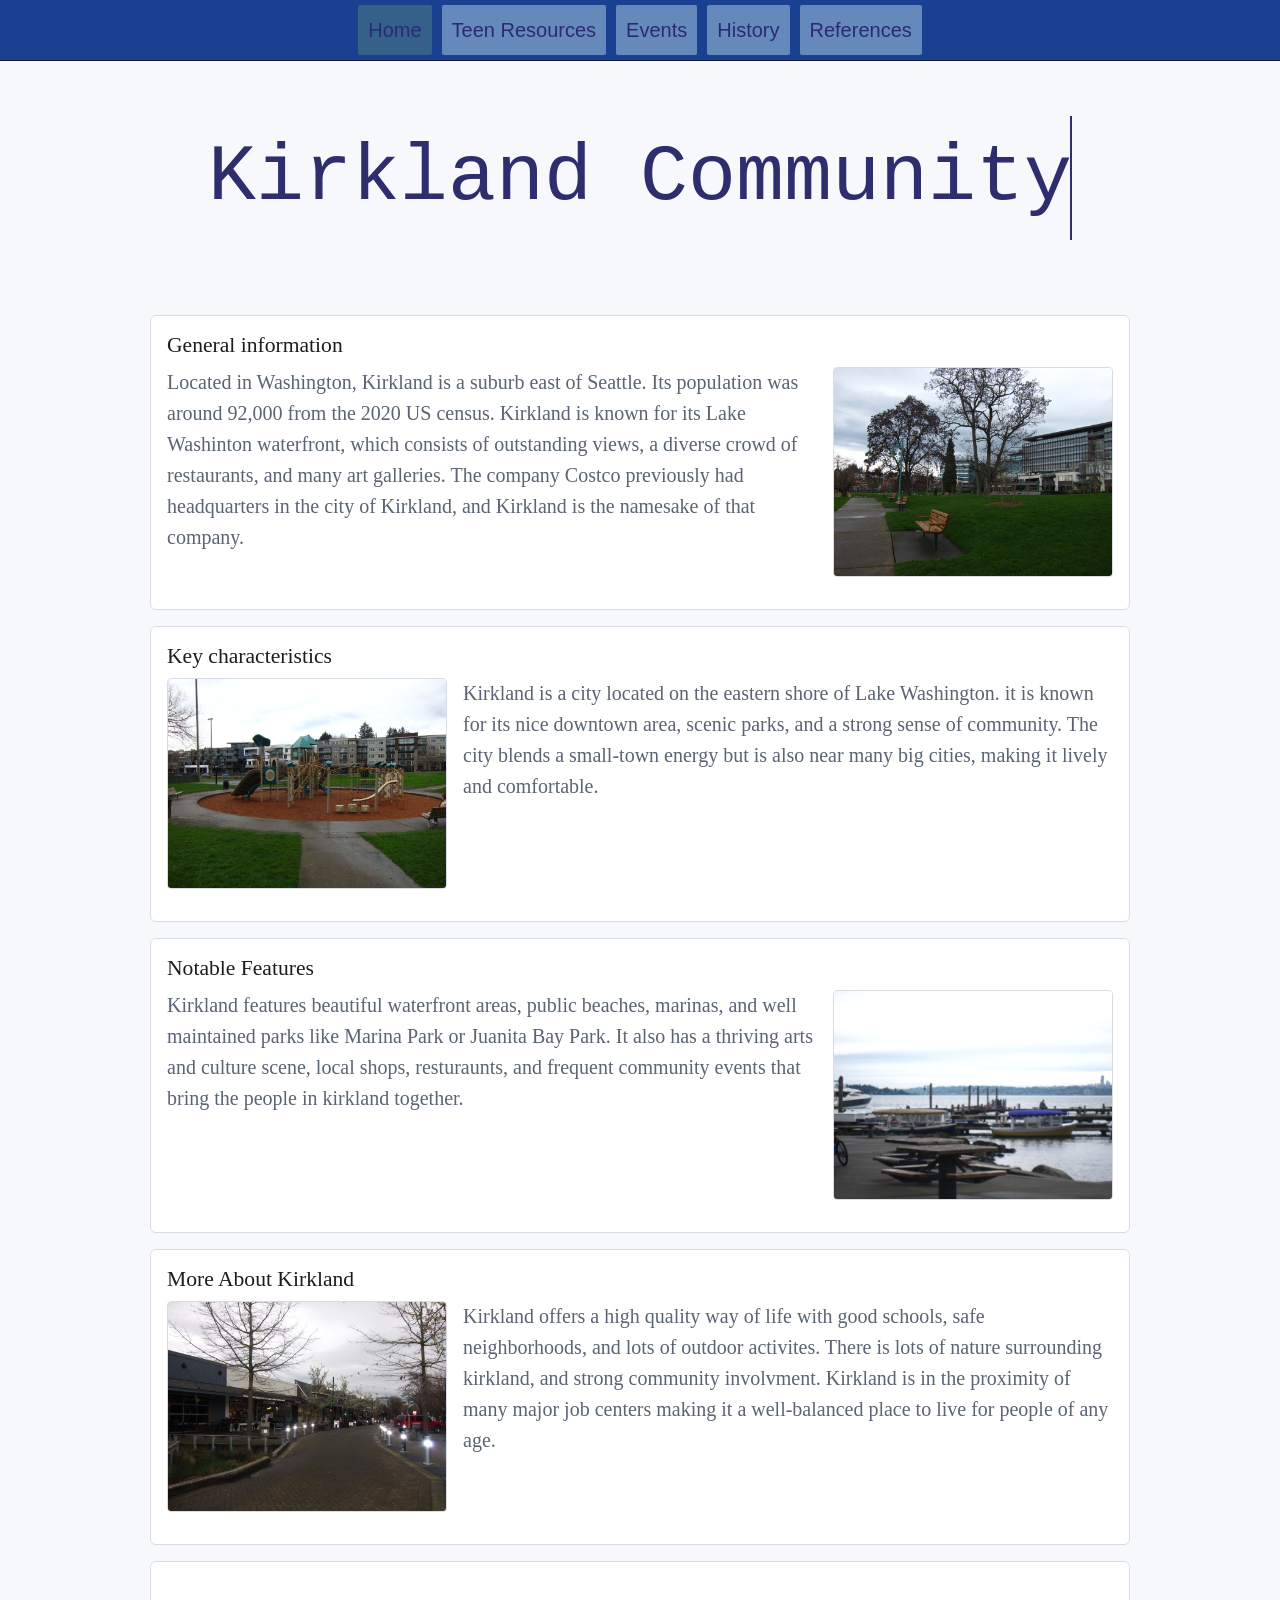
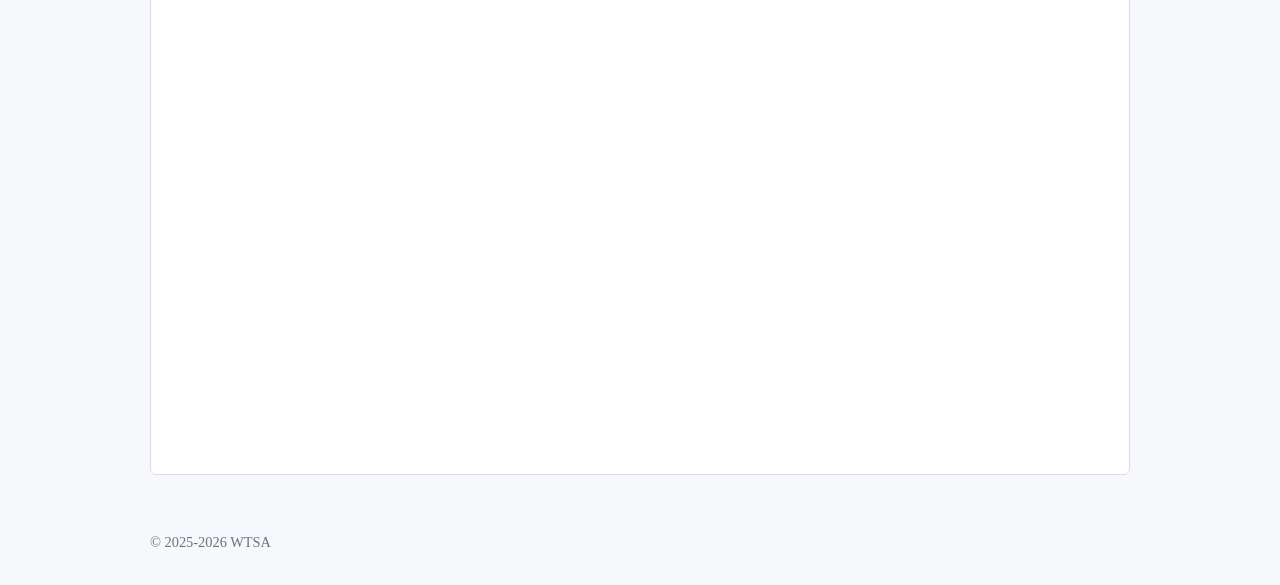
==== commit e42addf1: "added better pictures" ====
--- a/index.html
+++ b/index.html
@@ -27,8 +27,8 @@
     <article>
       <h2>General information</h2>
       <img class="article-img"
-        src="https://images.unsplash.com/photo-1473116763249-2faaef81ccda?auto=format&fit=crop&w=900&q=70"
-        alt="Small boats in a calm harbor" />
+        src="IMG_0905 (1).JPG"
+        alt="Kirkland Downtown park" />
 
       <p>Located in Washington, Kirkland is a suburb east of Seattle. Its population was around 92,000 from the 2020 US
         census. Kirkland is known for its Lake Washinton waterfront, which consists of outstanding views, a diverse
@@ -40,8 +40,8 @@
     <article>
       <h2>Key characteristics</h2>
       <img class="article-img"
-        src="https://images.unsplash.com/photo-1448375240586-882707db888b?auto=format&fit=crop&w=900&q=70"
-        alt="Path through a dense pine forest" />
+        src="IMG_0907 (1).JPG"
+        alt="Playground in Kirkland Downtown" />
       <p>
         Kirkland is a city located on the eastern shore of Lake Washington. it is known for its nice downtown area,
         scenic parks, and a strong sense of community. The city blends a small-town energy but is also near many big
@@ -53,8 +53,8 @@
     <article>
       <h2>Notable Features</h2>
       <img class="article-img"
-        src="https://images.unsplash.com/photo-1477959858617-67f85cf4f1df?auto=format&fit=crop&w=900&q=70"
-        alt="City skyline at dusk with rooftop view" />
+        src="IMG_0917 (1).JPG"
+        alt="Kirkland Marina Docks" />
       <p>
         Kirkland features beautiful waterfront areas, public beaches, marinas, and well maintained parks like Marina
         Park or Juanita Bay Park. It also has a thriving arts and culture scene, local shops, resturaunts, and frequent
@@ -65,8 +65,8 @@
     <article>
       <h2>More About Kirkland</h2>
       <img class="article-img"
-        src="https://images.unsplash.com/photo-1477959858617-67f85cf4f1df?auto=format&fit=crop&w=900&q=70"
-        alt="City skyline at dusk with rooftop view" />
+        src="IMG_0920 (1).JPG"
+        alt="Kirkland walkway"/>
       <p>
         Kirkland offers a high quality way of life with good schools, safe neighborhoods, and lots of outdoor activites.
         There is lots of nature surrounding kirkland, and strong community involvment. Kirkland is in the proximity of
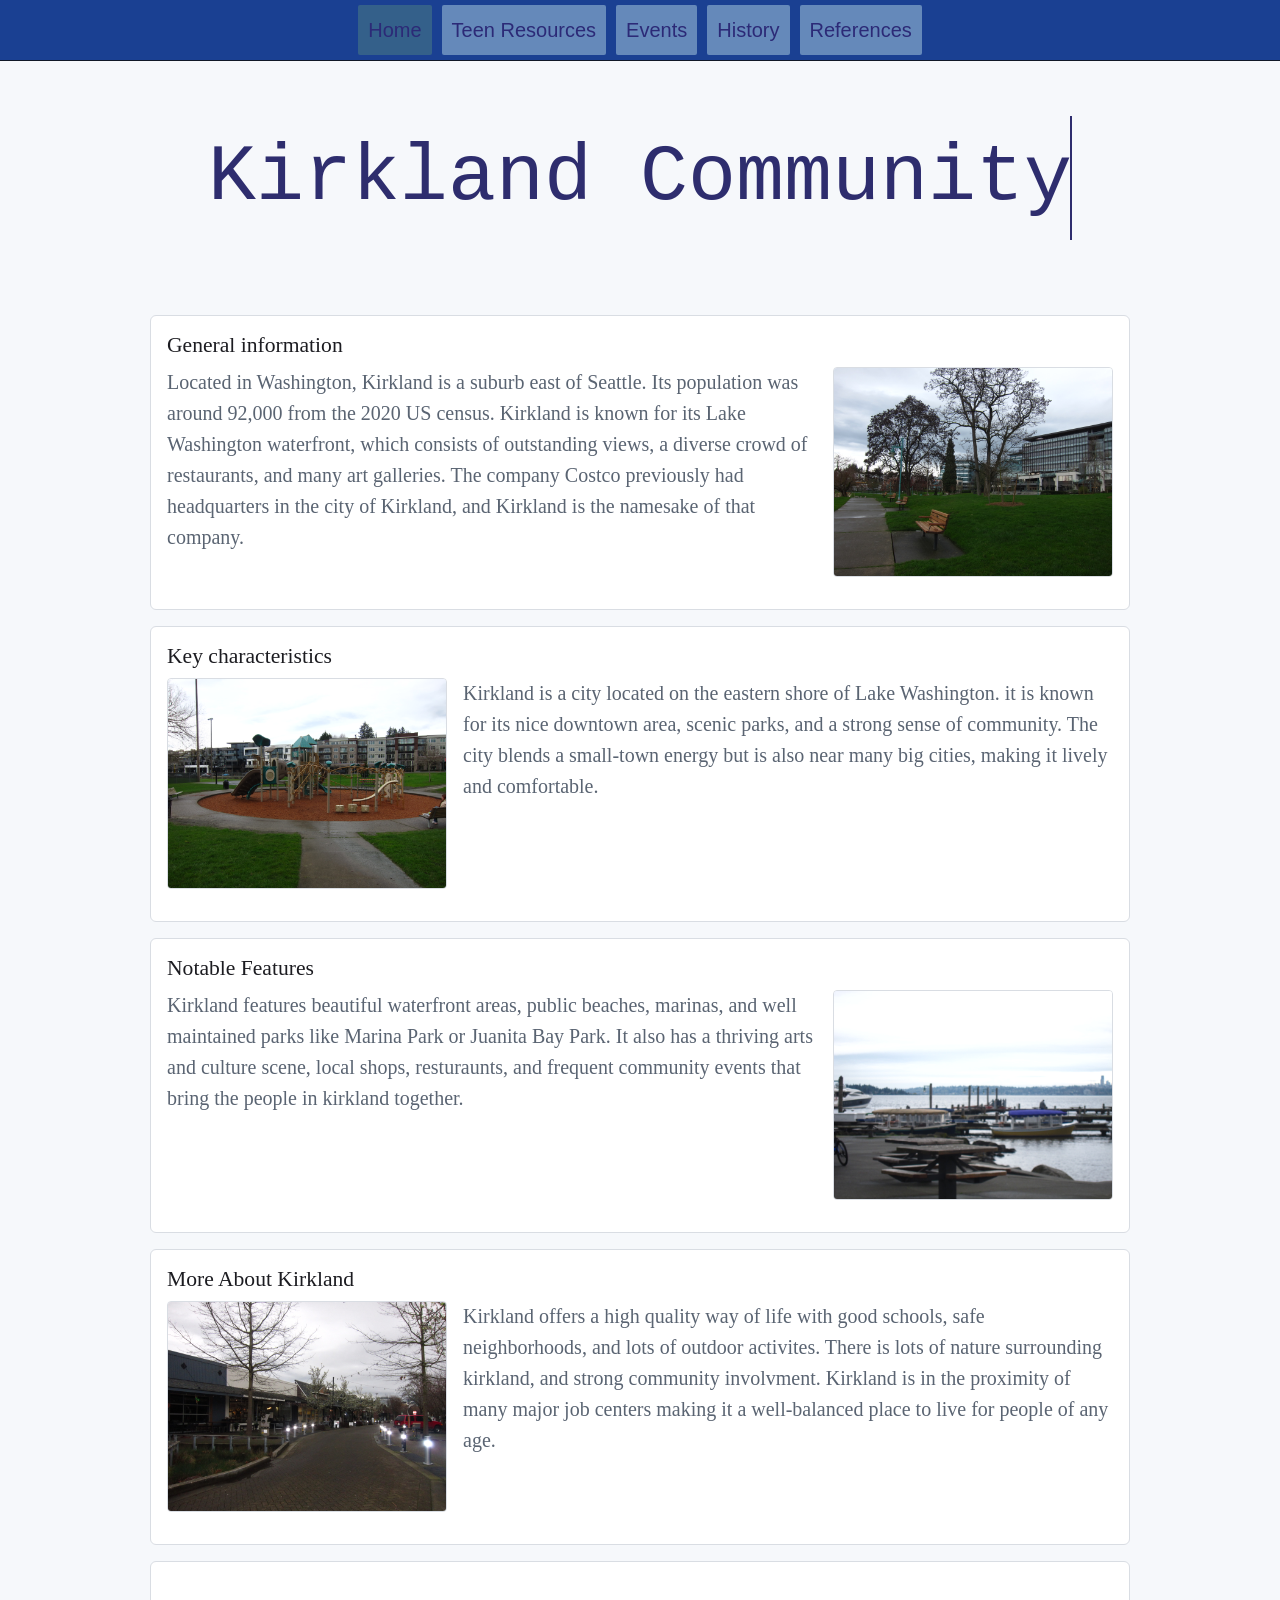
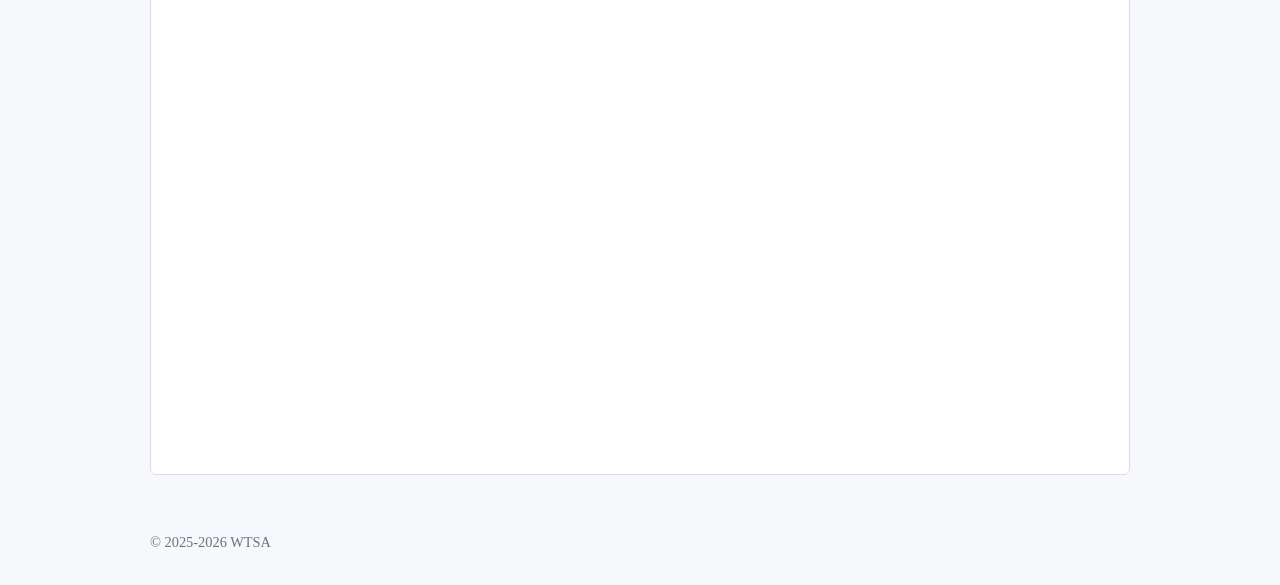
==== commit 027fd7b2: "fixed spelling errors" ====
--- a/index.html
+++ b/index.html
@@ -31,7 +31,7 @@
         alt="Kirkland Downtown park" />
 
       <p>Located in Washington, Kirkland is a suburb east of Seattle. Its population was around 92,000 from the 2020 US
-        census. Kirkland is known for its Lake Washinton waterfront, which consists of outstanding views, a diverse
+        census. Kirkland is known for its Lake Washington waterfront, which consists of outstanding views, a diverse
         crowd of restaurants, and many art galleries. The company Costco previously had headquarters in the city of
         Kirkland, and Kirkland is the namesake of that company. </p>
 
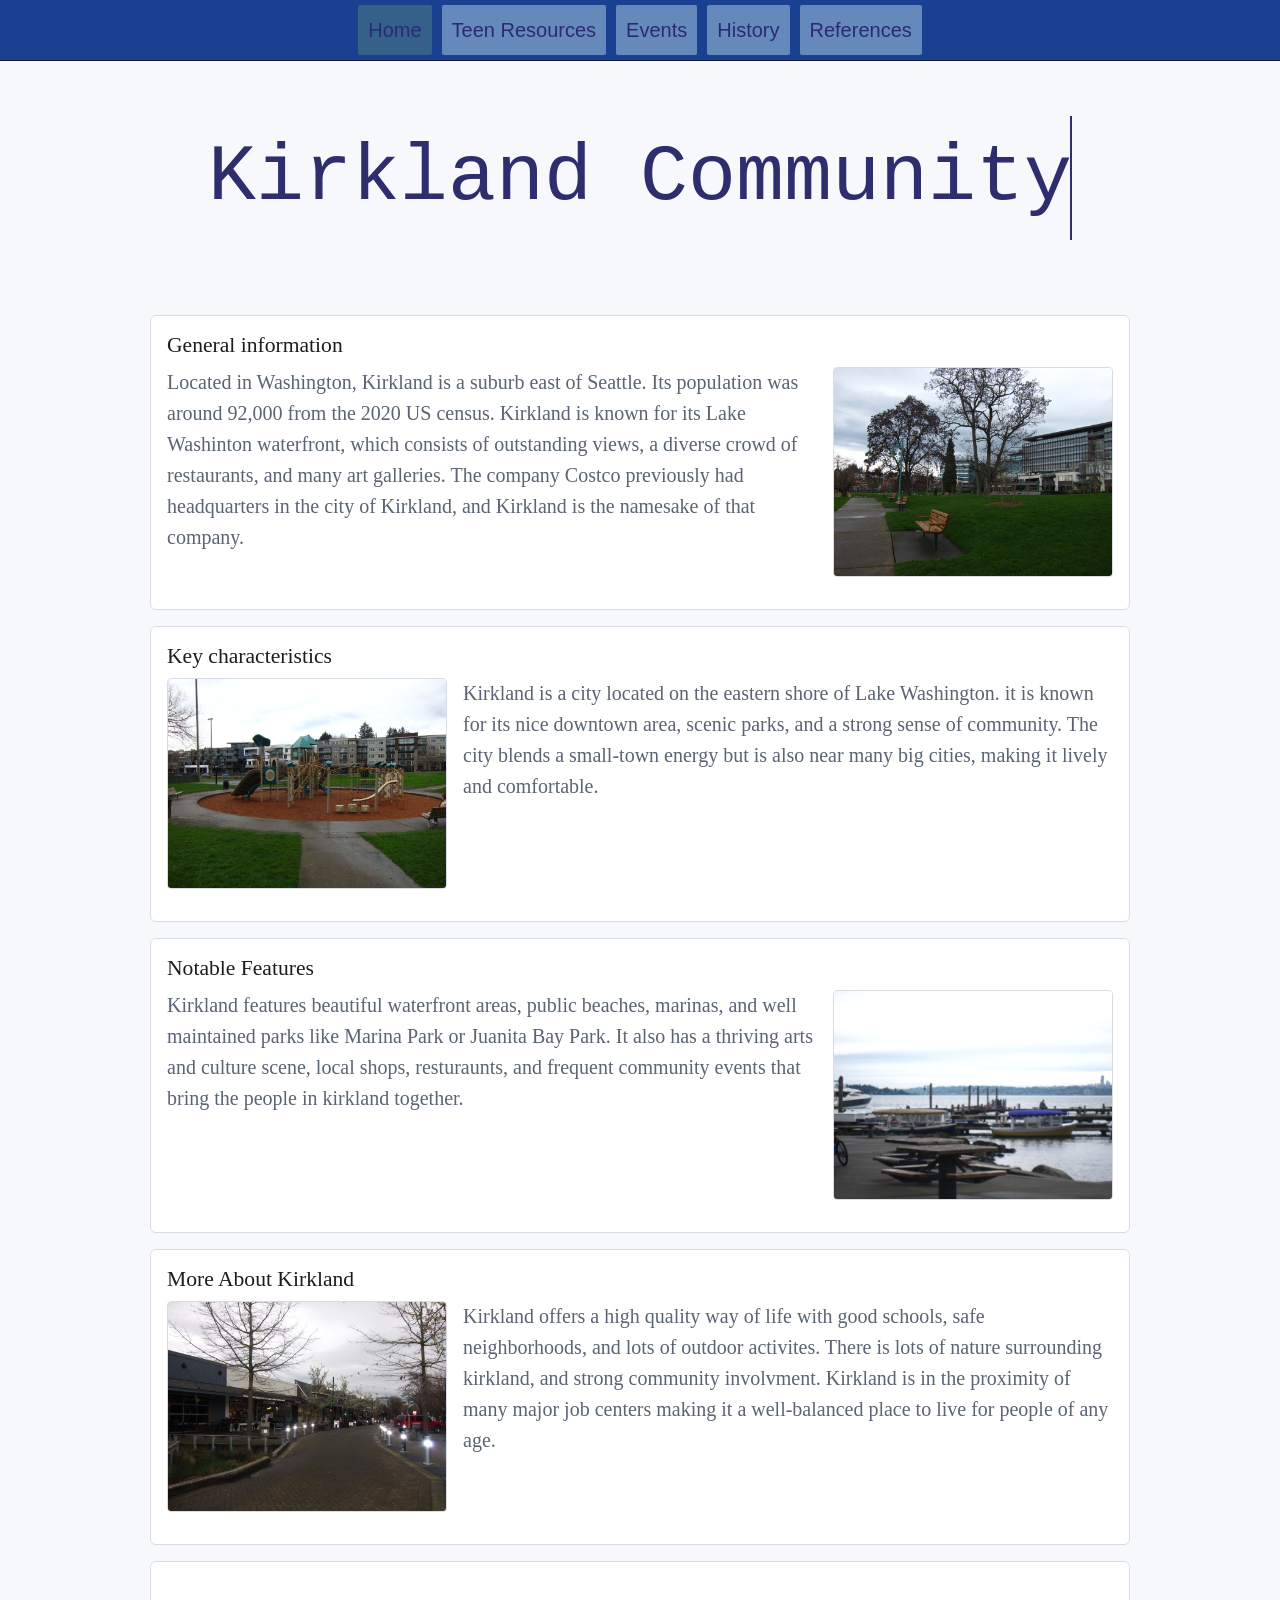
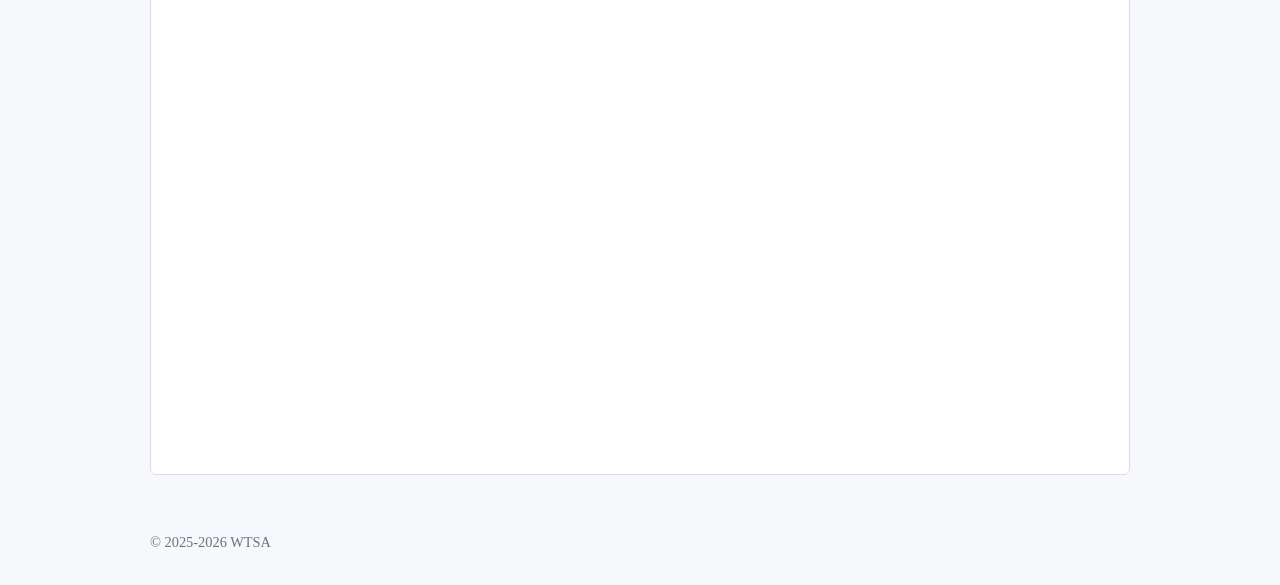
==== commit 851da3d6: "Revert "fixed spelling errors" This reverts commit 027fd7b25fd273fcc6d16cfeafe25ccfe04c760d." ====
--- a/index.html
+++ b/index.html
@@ -31,7 +31,7 @@
         alt="Kirkland Downtown park" />
 
       <p>Located in Washington, Kirkland is a suburb east of Seattle. Its population was around 92,000 from the 2020 US
-        census. Kirkland is known for its Lake Washington waterfront, which consists of outstanding views, a diverse
+        census. Kirkland is known for its Lake Washinton waterfront, which consists of outstanding views, a diverse
         crowd of restaurants, and many art galleries. The company Costco previously had headquarters in the city of
         Kirkland, and Kirkland is the namesake of that company. </p>
 
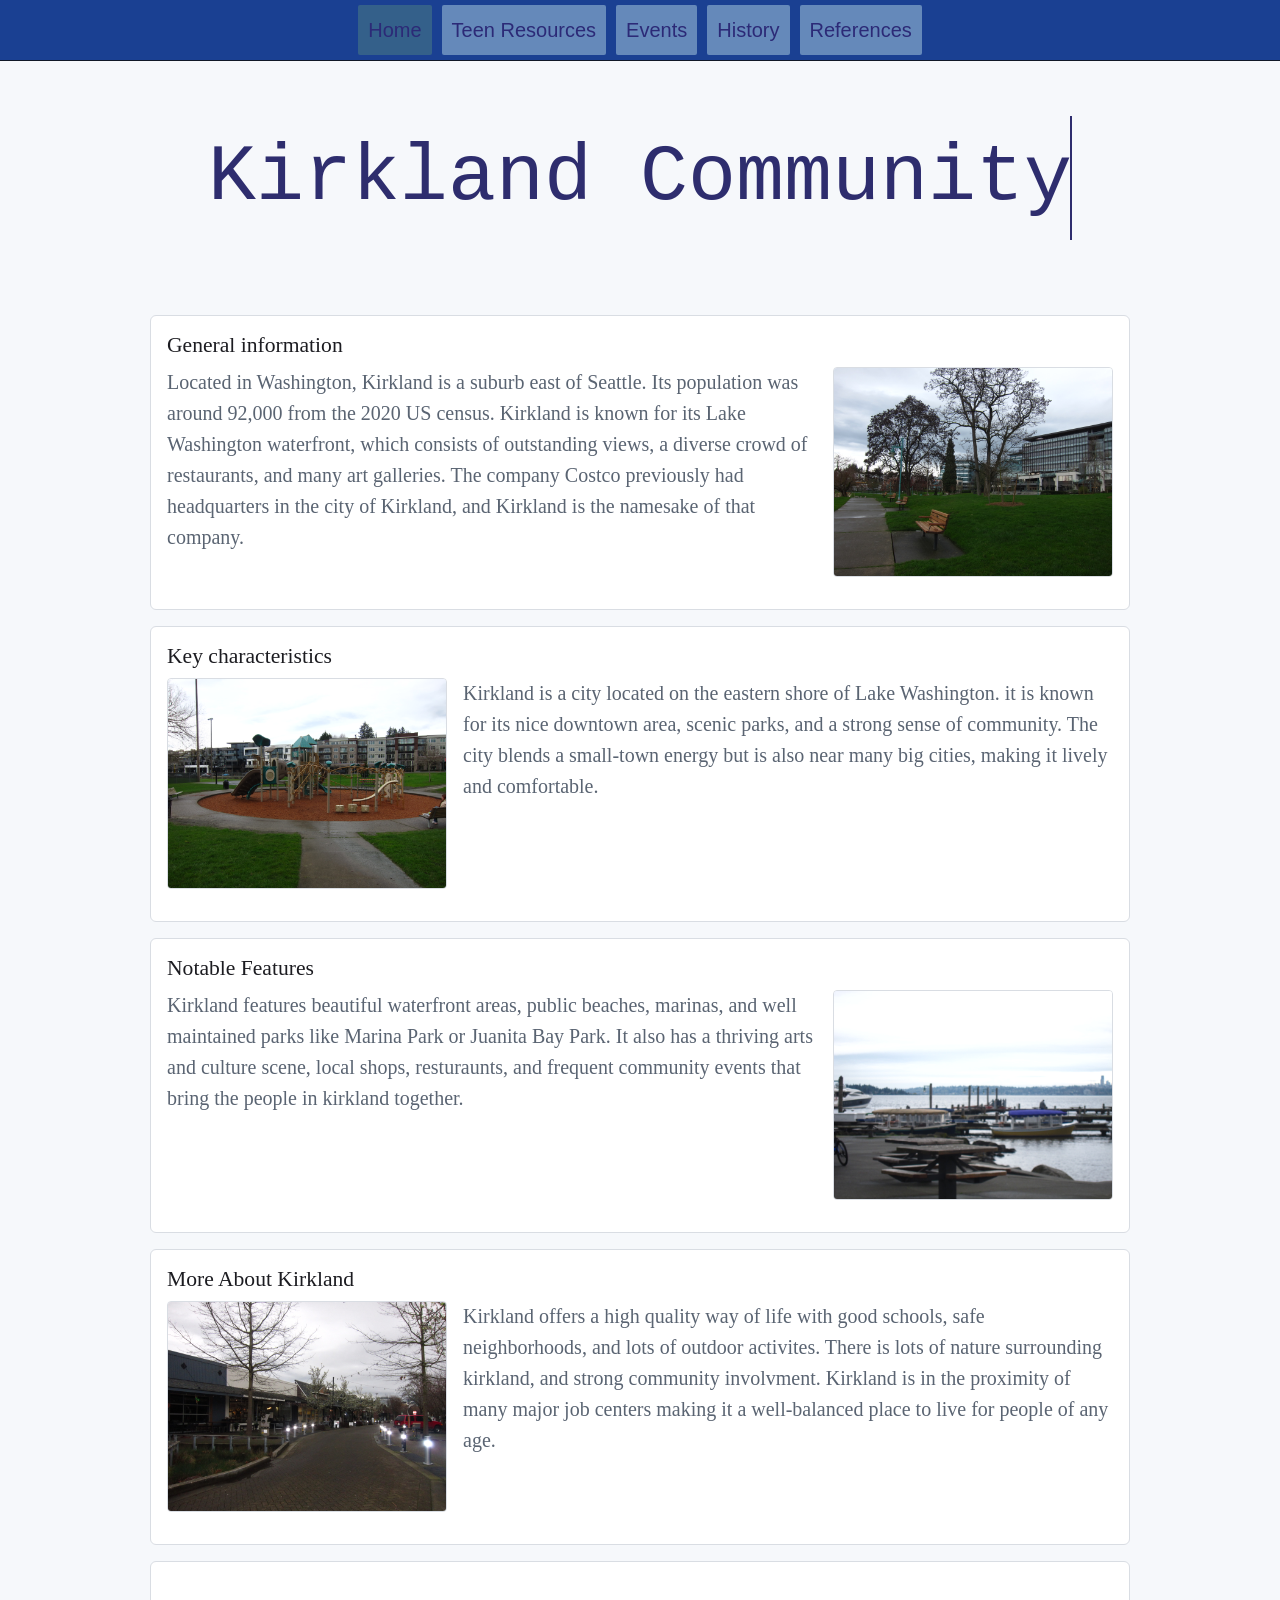
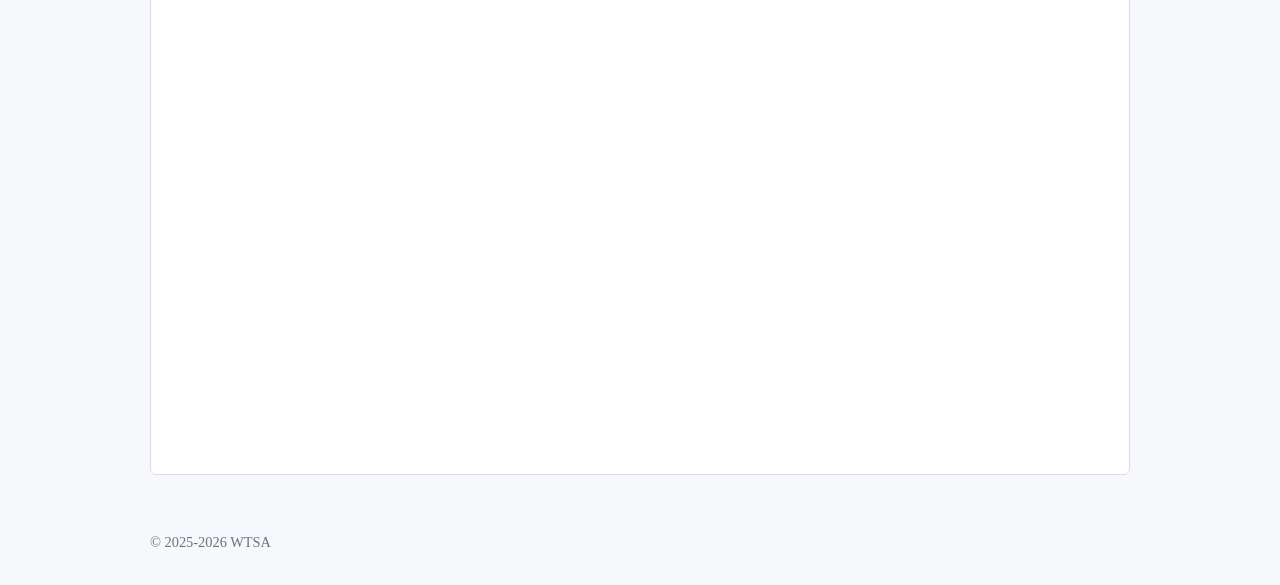
==== commit b36c3cec: "fixed spelling errors" ====
--- a/index.html
+++ b/index.html
@@ -31,7 +31,7 @@
         alt="Kirkland Downtown park" />
 
       <p>Located in Washington, Kirkland is a suburb east of Seattle. Its population was around 92,000 from the 2020 US
-        census. Kirkland is known for its Lake Washinton waterfront, which consists of outstanding views, a diverse
+        census. Kirkland is known for its Lake Washington waterfront, which consists of outstanding views, a diverse
         crowd of restaurants, and many art galleries. The company Costco previously had headquarters in the city of
         Kirkland, and Kirkland is the namesake of that company. </p>
 
